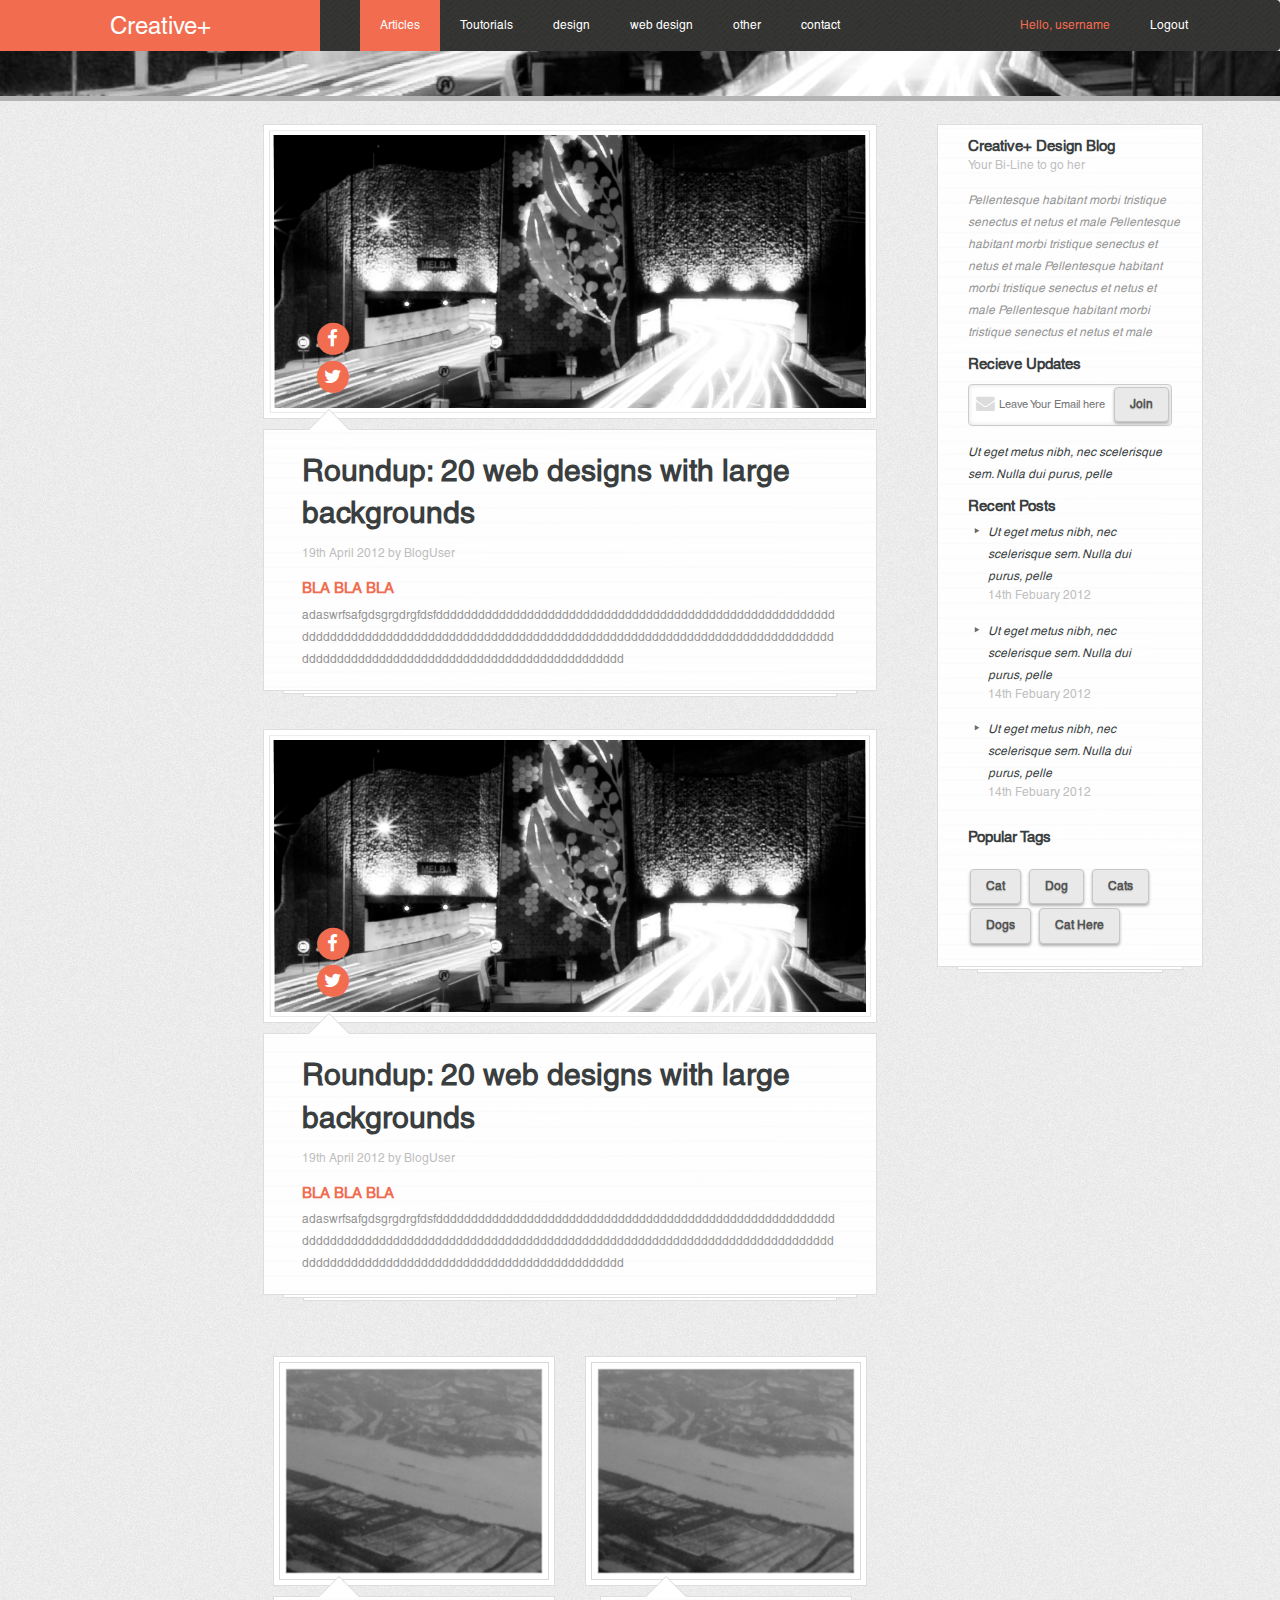
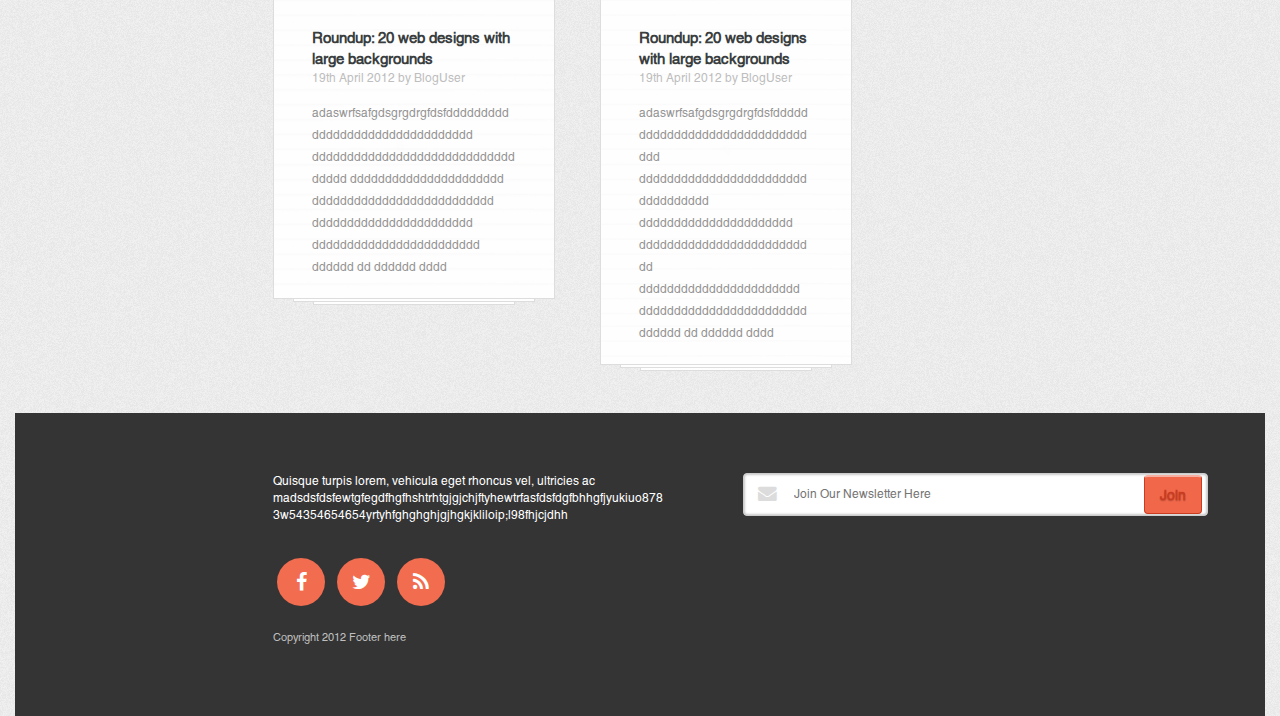
==== index.html @ 1c3dc671 "update css" ====
﻿<!DOCTYPE html>

<html lang="en" xmlns="http://www.w3.org/1999/xhtml">
<head>
	<meta charset="utf-8" />
	<title></title>
	<link rel="stylesheet" href="https://cdnjs.cloudflare.com/ajax/libs/font-awesome/4.7.0/css/font-awesome.min.css">
	<link rel="stylesheet" href="https://maxcdn.bootstrapcdn.com/bootstrap/3.3.7/css/bootstrap.min.css">
	<script src="https://ajax.googleapis.com/ajax/libs/jquery/3.1.1/jquery.min.js"></script>
	<script src="https://maxcdn.bootstrapcdn.com/bootstrap/3.3.7/js/bootstrap.min.js"></script>
	<link rel="stylesheet" href="css/fonts.css">
	<link rel="stylesheet" href="css/comments.css">
	<link rel="stylesheet" href="css/text.css">
	<link rel="stylesheet" href="css/post.css">
	<link rel="stylesheet" href="css/form.css">
	<link rel="stylesheet" href="css/navbar.css">
	<link rel="stylesheet" href="css/footer.css">
</head>
<body>
	<div class="container">
		<div class="row navbar">
			<div class="col-lg-3">
				<div class="logo"><a href="">Creative+</a></div>
			</div>
			<div class="col-lg-6 col-md-8 col-sm-8">
				<ul>
					<li><a href="" class="active">Articles</a></li>
					<li><a href="">Toutorials</a></li>
					<li><a href="">design</a></li>
					<li><a href="">web design</a></li>
					<li><a href="">other</a></li>
					<li><a href="">contact</a></li>
				</ul>
			</div>
			<div class="col-lg-3 col-md-4 col-sm-4">
				<ul>
					<li><a href="" class="userNameText">Hello, username</a></li>
					<li><a href="">Logout</a></li>
				</ul>
			</div>
		</div>
		<div class="row navbar">
			<div class="col-lg-12">
				<div class="navbar-image">
				</div>
			</div>
		</div>

		<div class="row">
			<div class="col-lg-10 col-lg-offset-2 col-md-10 col-md-offset-2 col-sm-12">

                <div class="container-page">

                  <div class="row">
                        <div class="col-lg-8  col-md-6 col-sm-6">
                            <div class="post post-container">
                               

                                        <div class="row one-padding one-margin">
                                            <div class="col-lg-12 col-md-12 col-sm-12">
                                                <div class="post-image-container">
                                                    <img class="post-image" src="images/Layer 9 copy.png" alt="Paris">
                                                    <div class="on-image">
                                                        <span class="fa-stack fa-lg">
                                                            <i class="fa fa-circle fa-stack-2x"></i>
                                                            <i class="fa fa-facebook fa-stack-1x fa-inverse"></i>
                                                        </span>
                                                        <br />
                                                        <span class="fa-stack fa-lg ">
                                                            <i class="fa fa-circle fa-stack-2x"></i>
                                                            <i class="fa fa-twitter fa-stack-1x fa-inverse"></i>
                                                        </span>
                                                    </div>
                                                </div>
                                            </div>
                                        </div>
                                        <div class="row one-padding one-margin">
                                            <div class="col-lg-12 col-md-12 col-sm-12">
                                                <div class="body triangle body-image-background">
                                                    <p class="black-text big-title"> Roundup: 20 web designs with  large backgrounds</p>
                                                    <p class="info-text">19th April 2012 by BlogUser</p>
                                                    <p class="orange-text midle-title">BLA BLA BLA</p>
                                                    <div class="ligth-text text">[base64]</div>
                                                </div>
                                                <div class="under-body">
                                                    <div class="under-body-two">
                                                        <div class="body body-image-background"></div>
                                                    </div>
                                                    <div class="under-body-three">
                                                        <div class="body body-image-background"></div>
                                                    </div>
                                                </div>
                                            </div>
                                        </div>

                                  
                                

                                <div class="row one-padding one-margin">
                                
                                       
                                            <div class="row one-padding one-margin">
                                                <div class="col-lg-12 col-md-12 col-sm-12">
                                                    <div class="post-image-container">
                                                        <img class="post-image" src="images/Layer 9 copy.png" alt="Paris">
                                                        <div class="on-image">
                                                            <span class="fa-stack fa-lg">
                                                                <i class="fa fa-circle fa-stack-2x"></i>
                                                                <i class="fa fa-facebook fa-stack-1x fa-inverse"></i>
                                                            </span>
                                                            <br />
                                                            <span class="fa-stack fa-lg ">
                                                                <i class="fa fa-circle fa-stack-2x"></i>
                                                                <i class="fa fa-twitter fa-stack-1x fa-inverse"></i>
                                                            </span>
                                                        </div>
                                                    </div>
                                                </div>
                                            </div>
                                            <div class="row one-padding one-margin">
                                                <div class="col-lg-12 col-md-12 col-sm-12">
                                                    <div class="body triangle body-image-background">
                                                        <p class="black-text big-title"> Roundup: 20 web designs with  large backgrounds</p>
                                                        <p class="info-text">19th April 2012 by BlogUser</p>
                                                        <p class="orange-text midle-title">BLA BLA BLA</p>
                                                        <div class="ligth-text text">[base64]</div>
                                                    </div>
                                                    <div class="under-body">
                                                        <div class="under-body-two">
                                                            <div class="body body-image-background"></div>
                                                        </div>
                                                        <div class="under-body-three">
                                                            <div class="body body-image-background"></div>
                                                        </div>
                                                    </div>
                                                </div>
                                            </div>
                                  
                            
								   </div>
								<div class="bottom-container">
									<div class="row one-padding one-margin">

										<div class="col-lg-6">
											<div class="bottom-post-container ">
												<div class="row">
													<div class="col-lg-12">
														<div class="post-image-container">
															<img class="post-image" src="images/Layer 8.png" alt="Paris">
														</div>
													</div>
												</div>
												<div class="row">
													<div class="col-lg-12 col-md-12 col-sm-12">


														<div class="body triangle body-image-background">
															<p class="black-text midle-title"> Roundup: 20 web designs with  large backgrounds</p>
															<p class="info-text">19th April 2012 by BlogUser</p>

															<div class="ligth-text text">adaswrfsafgdsgrgdrgfdsfdddddddddddddddddddddddddddddddd dddddddddddddddddddddddddddddddddd dddddddddddddddddddddd dddddddddddddddddddddddddd ddddddddddddddddddddddd dddddddddddddddddddddddd dddddd dd dddddd dddd</div>
														</div>

														<div class="under-body">
															<div class="under-body-two">
																<div class="body body-image-background"></div>
															</div>
															<div class="under-body-three">
																<div class="body body-image-background"></div>
															</div>
														</div>
													</div>
												</div>

											</div>
										</div>
										<div class="col-lg-6">
											<div class="bottom-post-container">
												<div class="row">
													<div class="col-lg-12">
														<div class="post-image-container">
															<img class="post-image" src="images/Layer 8.png" alt="Paris">
														</div>
													</div>
												</div>
												<div class="row one-padding one-margin">
													<div class="col-lg-12 col-md-12 col-sm-12">

														<div class="body triangle body-image-background">
															<p class="black-text midle-title"> Roundup: 20 web designs with  large backgrounds</p>
															<p class="info-text">19th April 2012 by BlogUser</p>
															<div class="ligth-text text">adaswrfsafgdsgrgdrgfdsfdddddddddddddddddddddddddddddddd dddddddddddddddddddddddddddddddddd dddddddddddddddddddddd dddddddddddddddddddddddddd ddddddddddddddddddddddd dddddddddddddddddddddddd dddddd dd dddddd dddd</div>
														</div>
														<div class="under-body">
															<div class="under-body-two">
																<div class="body body-image-background"></div>
															</div>
															<div class="under-body-three">
																<div class="body body-image-background"></div>
															</div>
														</div>
													</div>

												</div>

											</div>
										</div>
									</div>
								</div>
								</div>
                        </div>
                        <div class="col-lg-4 col-md-5 col-sm-5">

                            <div class="post infobox">

                                <div class="row one-padding one-margin"">
                                    <div class="col-lg-12 col-md-12">

                                        <div class="info-body  body-image-background">
                                            <div class="row">
                                                <div class="col-lg-12 col-md-12 col-sm-12">
                                                    <div>
                                                        <p class="midle-title black-text ">Creative+ Design Blog</p>
                                                        <p class="info-text">Your Bi-Line to go her</p>
                                                        <p class="ligth-text text italice">Pellentesque habitant morbi tristique senectus et netus et male Pellentesque habitant morbi tristique senectus et netus et male Pellentesque habitant morbi tristique senectus et netus et male Pellentesque habitant morbi tristique senectus et netus et male</p>
                                                    </div>
                                                </div>
                                            </div>
                                            <div>
                                                <div class="row">
                                                    <div class="col-lg-12 col-md-12 col-sm-12">
                                                        <p class="midle-title black-text ">Recieve Updates</p>
                                                    </div>
                                                </div>
                                                <div class="row">

													<div class="col-lg-12 col-md-12 col-sm-12">
														<div class="footer-pole">
															<div class="icon-on-input">

																<i class="fa fa-envelope fa-lg" style="color:#dcdcdc"></i>

															</div>

															<input class="input-padding info-input" type="text" id="lname" name="lastname" placeholder="Leave Your Email here">
															<div class="info-form-button-container">

																<button class="form-tags-button">Join</button>

															</div>

														</div>
													</div>

                                                </div>
                                                <div class="row">
                                                    <div class="col-lg-11 col-md-11 col-sm-11">
                                                        <p class="text italice black-text">Ut eget metus nibh, nec scelerisque sem. Nulla dui purus, pelle</p>
                                                    </div>
                                                </div>
                                            </div>
                                            <div class="row">
                                                <div class="col-lg-11 col-md-11 col-sm-11">
                                                    <p class="midle-title black-text ">Recent Posts</p>
                                                    <ul class="info-list treangle-list-style">
                                                        <li>
                                                            <p class="italice black-text text">Ut eget metus nibh, nec scelerisque sem. Nulla dui purus, pelle</p>
                                                            <p class="info-text">14th Febuary 2012</p>
                                                        </li>
                                                        <li>
                                                            <p class="italice black-text text">Ut eget metus nibh, nec scelerisque sem. Nulla dui purus, pelle</p>
                                                            <p class="info-text">14th Febuary 2012</p>
                                                        </li>
                                                        <li>
                                                            <p class="italice black-text text">Ut eget metus nibh, nec scelerisque sem. Nulla dui purus, pelle</p>
                                                            <p class="info-text">14th Febuary 2012</p>
                                                        </li>
                                                    </ul>
                                                </div>
                                            </div>
                                            <p class="midle-title black-text ">Popular Tags</p>
                                            <div class="tags-list">
                                                <button class="form-tags-button button-margin"> Cat </button>
                                                <button class="form-tags-button button-margin"> Dog </button>
                                                <button class="form-tags-button button-margin"> Cats </button>
                                                <button class="form-tags-button button-margin"> Dogs </button>
                                                <button class="form-tags-button button-margin"> Cat Here </button>
                                            </div>
                                        </div>

                                        <div class="under-body">
                                            <div class="under-body-two">
                                                <div class="body body-image-background"></div>
                                            </div>
                                            <div class="under-body-three">
                                                <div class="body body-image-background"></div>
                                            </div>
                                        </div>
                                    </div>
                                </div>

                            </div>
                        </div>
                   </div> 
                </div>
                </div>
		</div>

		<div class="row">
			<div class="col-lg-12 col-md-12 col-sm-12 rowFooter">

				<div class="footer">
					<div class="container">
						<div class="row">
							<div class="col-lg-10 col-lg-offset-2 col-md-10 col-md-offset-2 col-sm-10 col-sm-offset-2">
								<div class="container-page">
									<div class="row">

										<div class="col-lg-6  col-md-6  col-sm-6 ">
											<div class="footer-pole-left">
												<p class="footer-text">Quisque turpis lorem, vehicula eget rhoncus vel, ultricies ac madsdsfdsfewtgfegdfhgfhshtrhtgjgjchjftyhewtrfasfdsfdgfbhhgfjyukiuo8783w54354654654yrtyhfghghghjgjhgkjkliloip;l98fhjcjdhh</p>
												<div class="row">
													<div class="col-lg-12">
														<div class="footer-icons">
															<span class="fa-stack fa-2x">
																<i class="fa fa-circle fa-stack-2x footer-icon-background"></i>
																<i class="fa fa-facebook fa-stack-1x footer-icon"></i>
															</span>

															<span class="fa-stack fa-2x">
																<i class="fa fa-circle fa-stack-2x footer-icon-background"></i>
																<i class="fa fa-twitter fa-stack-1x fa-inverse footer-icon"></i>
															</span>

															<span class="fa-stack fa-2x">
																<i class="fa fa-circle fa-stack-2x footer-icon-background"></i>
																<i class="fa fa-rss fa-stack-1x footer-icon"></i>
															</span>
														</div>
													</div>
												</div>

												<p class="footer-info-text">Copyright 2012 Footer here</p>
											</div>
										</div>
										<div class="col-lg-6 col-md-6  col-sm-6">
											<div class="footer-pole">
												<div class="footer-icon-on-input">

													<i class="fa fa-envelope fa-lg" style="color:#dcdcdc"></i>

												</div>
												<input class="input-padding form-input" type="text" id="lname" name="lastname" placeholder="Join Our Newsletter Here">
												<div class="footer-button-container">

													<button class="button-inline footer-button">Join</button>

												</div>

											</div>
										</div>

									</div>
								</div>
							</div>
						</div>
					</div>
				</div>
			</div>
		</div>
	</div>
</body>
</html>
---- css/fonts.css ----
﻿ @font-face {
    font-family: Helvetica; 
    src: url(../Fonts/Helvetica.otf); 
   }
---- css/comments.css ----
﻿
.commenctsContainer {
	background-image: url("../images/Shape 44.png");
	margin: 0px 20px 20px 20px;
	border: 1px solid #ddd;
	border-radius: 0px;
	padding: 5px;
	display: block;
	width: 100%;
	position: relative;
	padding-left: 40px;
}

.comments {
	display:block;
	padding-left: 0px;
}

.comments .cmmnt, ul .cmmnt, ul ul .cmmnt { 
	display: block;
	position: relative;
	padding: 0px 65px; 
}


.comments .cmmnt .avatar  { 
	
	position: absolute;
	top: 8px;
	left: 0px;  
}
.comments .cmmnt .avatar img { 
	max-width: 48px;
	max-height: 48px;
	border: 1px;
	border-color: #b3b3b3;
	border-style: solid;
	padding: 5px;
}



.comments .cmmnt .cmmnt-content {
	padding: 14px 3px; 
	padding-bottom: 12px; 
	padding-top: 8px; 
	color: #959595;
}

.comments .cmmnt .cmmnt-content header { 
	font-size: 14px;
	display: block;
	margin-bottom: 8px;
}
.comments .cmmnt .cmmnt-content header .pubdate { 
	color: black; 
	font-style: italic;
}
.comments .cmmnt .cmmnt-content header .userlink { 
	font-weight: bold;
	color: #f26c4f; 
} 
.comments .cmmnt .replies { 
	margin-bottom: 7px; 
	padding-left:0;
}
---- css/text.css ----
﻿.black-text {
	color: #3a3e3f;
}

.ligth-text {
	color: #959595;
}

.error-text {
	color: #f26c4f;
}

.orange-text {
	color: #f26c4f;
}

.big-title {
	font-size: 30px;
	word-wrap: break-word;
	font-weight: bold;
	text-align: left;

}

.midle-title {
	font-size: 15px;
	word-wrap: break-word;
	font-weight: bold;
	text-align: left;
	margin-bottom: 0;
    margin-top: 10px;
}

.italice {
	font-style: italic;
}

.text {
	word-wrap: break-word;
	font-size: 12px;
	margin-top: 5px;
	margin-bottom:0;
	line-height: 22px;
}

.info-text {
	color: #bebebe;
	font-size: 12px;
	margin-bottom: 15px;
}
---- css/post.css ----
﻿.post {
	padding-top: 0;
	padding-right: 10px;
	margin-top: 23px;
}

.container-page {
    max-width: 980px;
}

.post-container {
	max-width: 660px;
	position:relative;
	padding: 0;
	margin-bottom: 10px;
	margin-right: 0;
}

.bottom-container{
	padding-left:10px;
	padding-right:10px;
}

.bottom-post-container {
    padding-top: 0;
	padding-right: 0;
	margin-top: 23px;
	margin-right: 0;
}

.post-image-container {
	width: 100%;
	position:relative;
	margin-bottom: 10px;

}

 img.post-image {
	position: relative; 
	background-color: #ffffff;
    border: 1px solid #ddd;
	margin: 0px 20px;
    padding: 5px;
	display: block;
	height: auto;
	width: 100%; 
}


.info-box {
    width:100%;
	position:relative;
}

.info-input {
	font-size: 11px;
	width: 100%;
	box-shadow: inset 0 0 5px #dfdfdf;
	margin: 10px 20px 10px 0px;
	display: inline-block;
	border: 1px solid #ccc;
	border-radius: 4px;
	box-sizing: border-box;
	position: relative;
	padding: 12px 30px;
}


.icon-on-input {
	top: 19px;
    position: absolute;
    z-index: 2;
    left: 8px;
}

.info-form-button-container {
	position: absolute; 
	top:13px;
    left: 68%;
}

.body-image-background {
    background-image: url("../images/Shape 44.png");
}

.body-ligth-background {
    background-color: #fff;
}
.info-list {
    padding-left:20px;
}

 
.treangle-list-style {
	 list-style: url("../images/Shape 32.png");
}

.tags-list {
	margin-top: 20px;
}

.button-margin {
	margin: 2px;
}

.info-body {
    margin: 0px 0px 38px 20px;
	padding-left: 30px;
	padding-top: 0px;
	padding-right: 20px;
	padding-bottom: 20px;
	border: 0px;
	border: 1px solid #ddd;
	width: 100%;
	position: relative; 
}

 .body {
	
	margin: 0px 0px 38px 20px;
	padding-left: 38px;
	padding-top: 20px;
	padding-right: 38px;
	padding-bottom: 20px;
	border: 0px;
	border: 1px solid #ddd;
	width: 100%;
	position: relative; 
}



.triangle {
}
.triangle:after,
.triangle:before {
    content: '';
    display: block;
    position: absolute;
	left: 45px;
    width: 0;
    height: 0;
    border-style: solid;
}

.triangle:after {
    top: -40px;
    border-color: transparent transparent  #fff;
    border-width: 20px;
}

.triangle:before {
    top: -41px;
    border-color: transparent transparent  #d7d7d7;
    border-width: 20px;
}

.under-body {
	position: relative;
	width: 100%;
}

.under-body-two {
	position: absolute; 
	bottom:-3px;
	padding: 0 20px 0 20px;
	width: 100%;
	z-index: -1;
}

.under-body-three {
	position: absolute;
	bottom: -6px;
	padding: 0 40px 0 40px;
	width: 100%;
	z-index: -2;
}


.title-on-image {
	position: absolute; 
	bottom: 55%;
	left: 20px;
	max-height: 60px;
	width: 100%; 
}

.title {
	text-align: center;
	color: white; 
	background: rgba(0, 0, 0, 0.7);
	position: relative; 
	padding: 5px 60px 5px 60px;
	height: auto;
	width: 100%; 
	z-index:12;
	font-size: 40px; 
}

.single-post {
}

.single-post .on-image {
	z-index:12;
	position: absolute; 
	bottom: 5%; 
	left: 5%;
	color: #f26c4f;
}

.on-image {
	z-index:12;
	position: absolute; 
	bottom: 8%; 
	left: 11.5%;
	color: #f26c4f;
}


.on-image-right {
	z-index:12;
	position: absolute; 
	top: 15px; 
	right: -8px;
	color: #f26c4f;
}
---- css/form.css ----
﻿
.form-input {
	font-size: 12px;
	width: 100%;
	box-shadow: inset 0 0 3px #959595;
	margin: 0px 20px 0px 0px;
	display: inline-block;
	border: 1px solid #ccc;
	border-radius: 4px;
	box-sizing: border-box;
	position: relative;
	padding: 12px 50px;
}


.form-texterea{
	box-shadow: inset 0 0 3px #959595;
    border: 1px solid #ccc;
	border-radius: 4px;
	box-sizing: border-box;
	min-height: 300px;
	max-width: 100%;
	min-width: 100%;
	position: relative;
}

.form-button {
	margin-right:10px;
	margin-top: 20px;
}



.form-tags-button {
	border-top: 1px solid #c7c7c7;

	border-right: 1px solid #c7c7c7;
	border-bottom: 1px solid #c7c7c7;
	border-left: 1px solid #c7c7c7;

	 box-shadow: 0px 2px 3px #b1b1b1;

	padding: 8px 15px;
	background: #e9e9e9;
	color: #555555;
	font-weight: bold;
	font-size: 12px;
	border-radius: 4px;
	text-shadow: 0 1px 1px rgba(0, 0, 0, 0.2);
}

.form-create-button {
	padding: 8px 15px;
	border: 1px solid #ffbdbd;
	background: linear-gradient(to bottom, #fe957e, #f47256);
	color: white;
	border-radius: 4px;
	font-weight: bold;
	font-size: 14px;
	text-shadow: 0 1px 1px rgba(0, 0, 0, 0.2);
}

.form-cancel-button {
	border-top: 1px solid #c7c7c7;

	border-right: 1px solid #c7c7c7;
	border-bottom: 1px solid #c7c7c7;
	border-left: 1px solid #c7c7c7;

	padding: 8px 15px;
	background: #e9e9e9;
	color: #555555;
	font-weight: bold;
	font-size: 14px;
	border-radius: 4px;
	text-shadow: 0 1px 1px rgba(0, 0, 0, 0.2);
}



.one-padding{
	padding-left:0;
	padding-right:0;
}

.one-margin {
    margin-left:0;
	margin-right:0;
}
---- css/navbar.css ----
﻿body {
	background-image: url("../images/Layer 1.png");
	font-family: Helvetica;
}

.container {
	margin-left:0;
	margin-right:0;
	width: 100%;
}



.navbar {
	margin-bottom:0;
	background-image: url("../images/Shape 1 copy 2.png");
	border: 0;
}

.navbar div {
	padding: 0;
	margin:0;
}

.navbar ul {
	height:100%;
	list-style-type: none;
	left: 0;
}

.navbar li {
	float: left;
	margin:0;
	height:100%;
	font-size: 12px;
}

.navbar li .userNameText {
	color: #f26c4f;
}

.navbar li a {
    display: block;
    color: #fff;
    padding: 17px 20px;
    text-decoration: none;
}

.navbar li a.active {
    background-color: #f26c4f;
    color: white;
}

.navbar li a:hover:not(.active) {
    background-color: #555;
    color: white;
}

.navbar-image {
	position:relative;
	padding:0;
	margin:0;
	width: 100%;
	background-image: url("../images/Layer 9.png");
	height: 50px;
	border-bottom: 5px solid #b3b3b3;
}


div.logo a {
	height:100%;
	position: relative;
	text-decoration: none;
	display: block;
    margin: 0;
    padding: 8.5px 16px;
	text-align: center;
	font-size: 24px;
	background-color: #f26c4f;
	color: white;
}
---- css/footer.css ----
﻿
.footer {
	position:relative;
	padding: 60px 0;
	margin: 0;
	background-color: #343434;
	width:100%;
}

.footer-icons {
	padding: 20px 0 20px 0;
}

.footer-text {
	font-size: 12px;
	color: #ffffff;
	word-wrap: break-word;
	margin: 0px 50px 10px 0px;
}

.footer-info-text {
	color: #bebebe;
	font-size: 11px;
}

.footer-button-container {
	position: absolute; 
	top: -2px;
    left: 98%;
}

.footer-pole {
    width: 100%;
	position:relative;
    padding-right: 10px;
}

.footer-pole-left {
    padding-left: 35px;
}

.footer-button {
	 border-top: 2px solid #f6afa0;
	width: 58px;
	padding: 8px 15px;
	border-right: 1px solid #ca3c20;
	border-bottom: 1px solid #ca3c20;
	border-left: 1px solid #ca3c20;
	background: #f0674a;
	color: #ca3c20;
	border-radius: 4px;
	font-weight: bold;
	text-shadow: 0 1px 1px rgba(0, 0, 0, 0.2);
}

.button-inline {
	position: relative;
	margin-top: 4px;
	margin-left: -65px;
}

.footer-icon-on-input {
	top: 10px;
    position: absolute;
    z-index: 2;
    left: 15px;
}

.footer-icon {
	color:white; 
	font-size: 20px;
}

.footer-icon-background {
	color:#f26c4f;
}
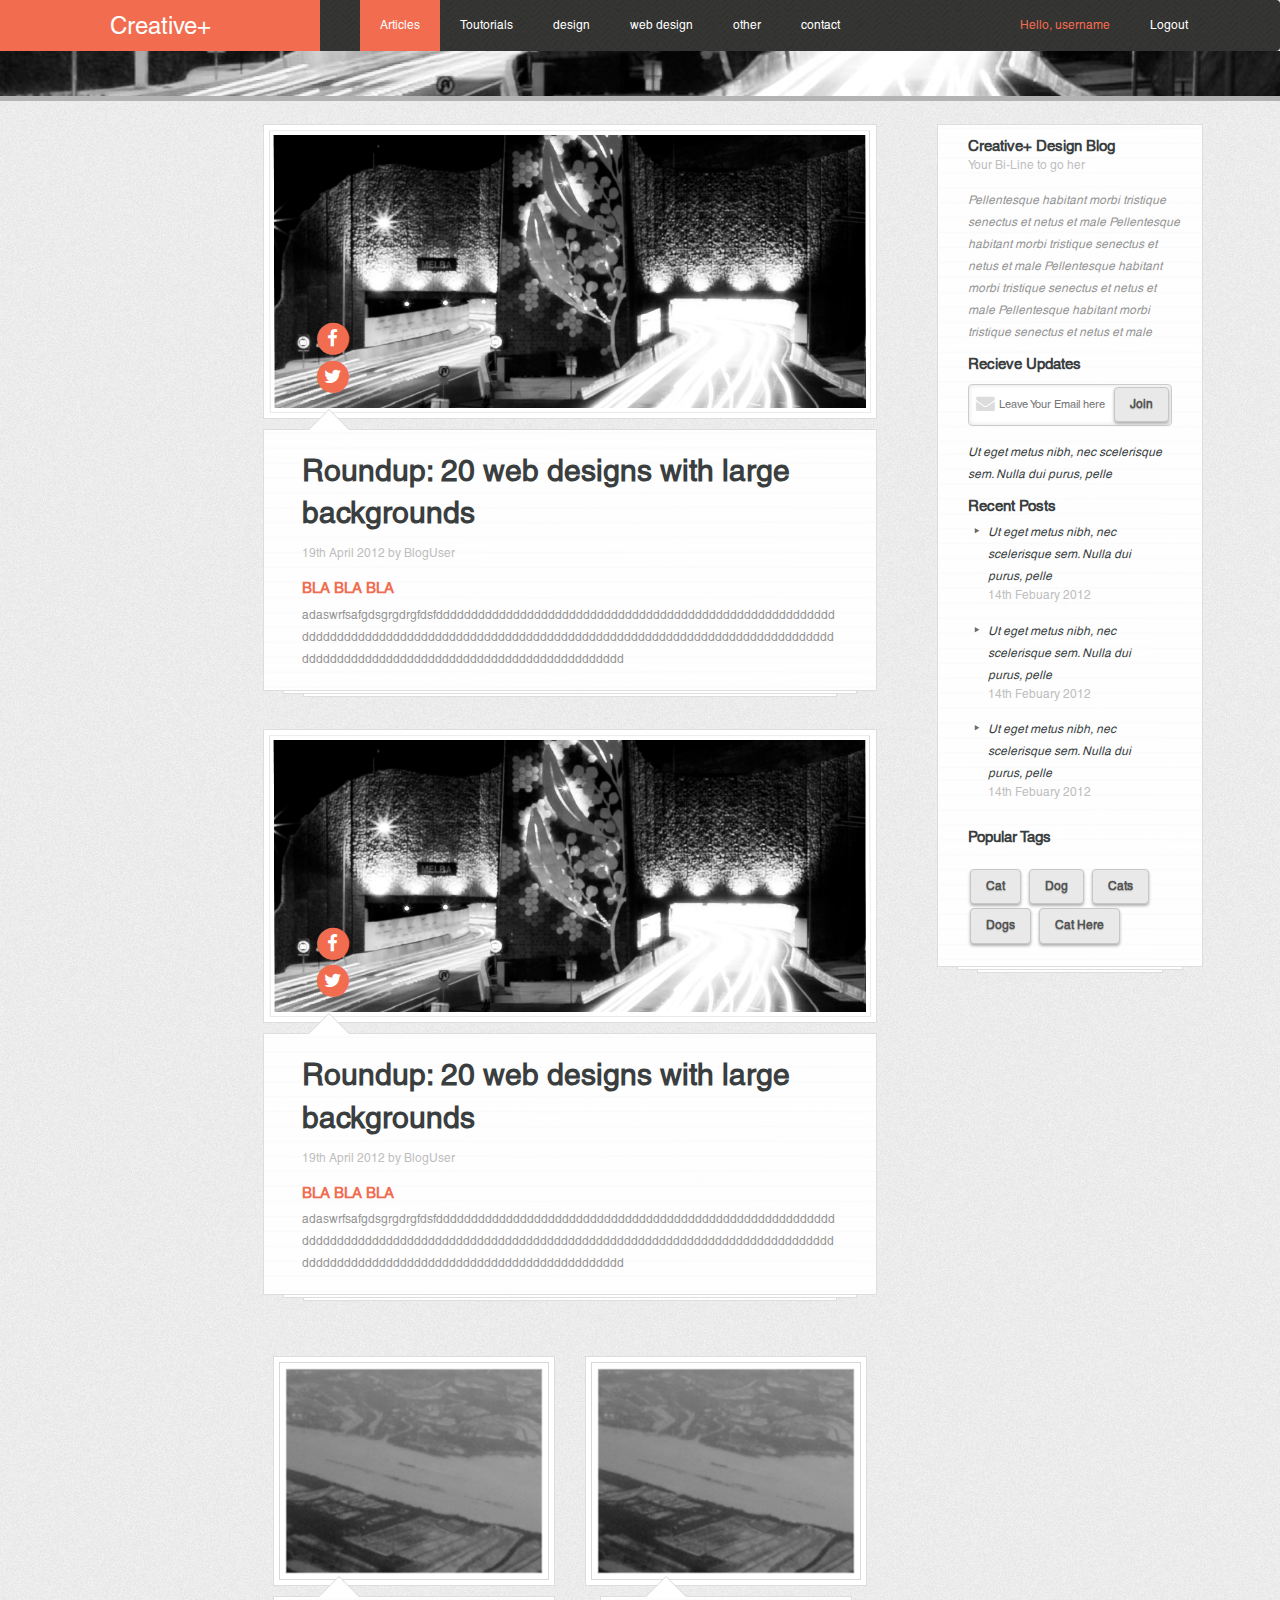
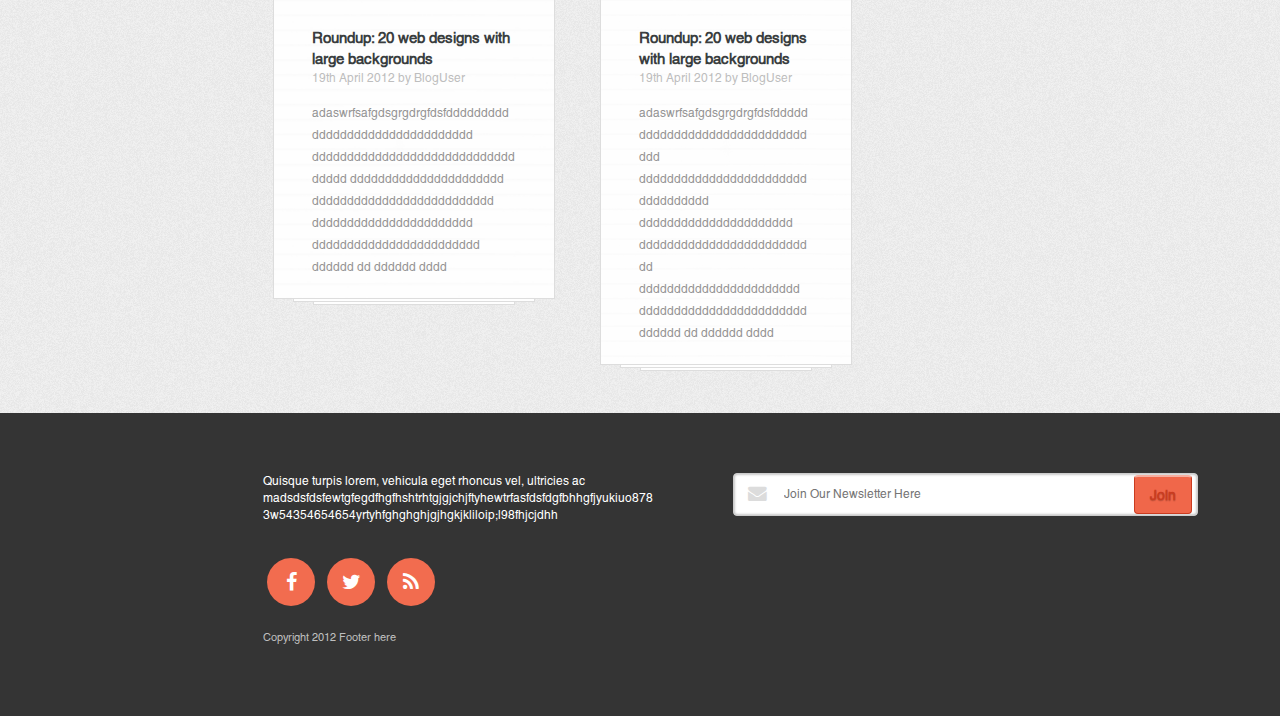
==== commit 9f562f55: "scroll" ====
--- a/index.html
+++ b/index.html
@@ -307,7 +307,7 @@
 		</div>
 
 		<div class="row">
-			<div class="col-lg-12 col-md-12 col-sm-12 rowFooter">
+			<div class="col-lg-12 col-md-12 col-sm-12 row-footer">
 
 				<div class="footer">
 					<div class="container">
--- a/css/footer.css
+++ b/css/footer.css
@@ -5,6 +5,10 @@
 	margin: 0;
 	background-color: #343434;
 	width:100%;
+}
+
+.row-footer {
+    padding: 0px;
 }
 
 .footer-icons {
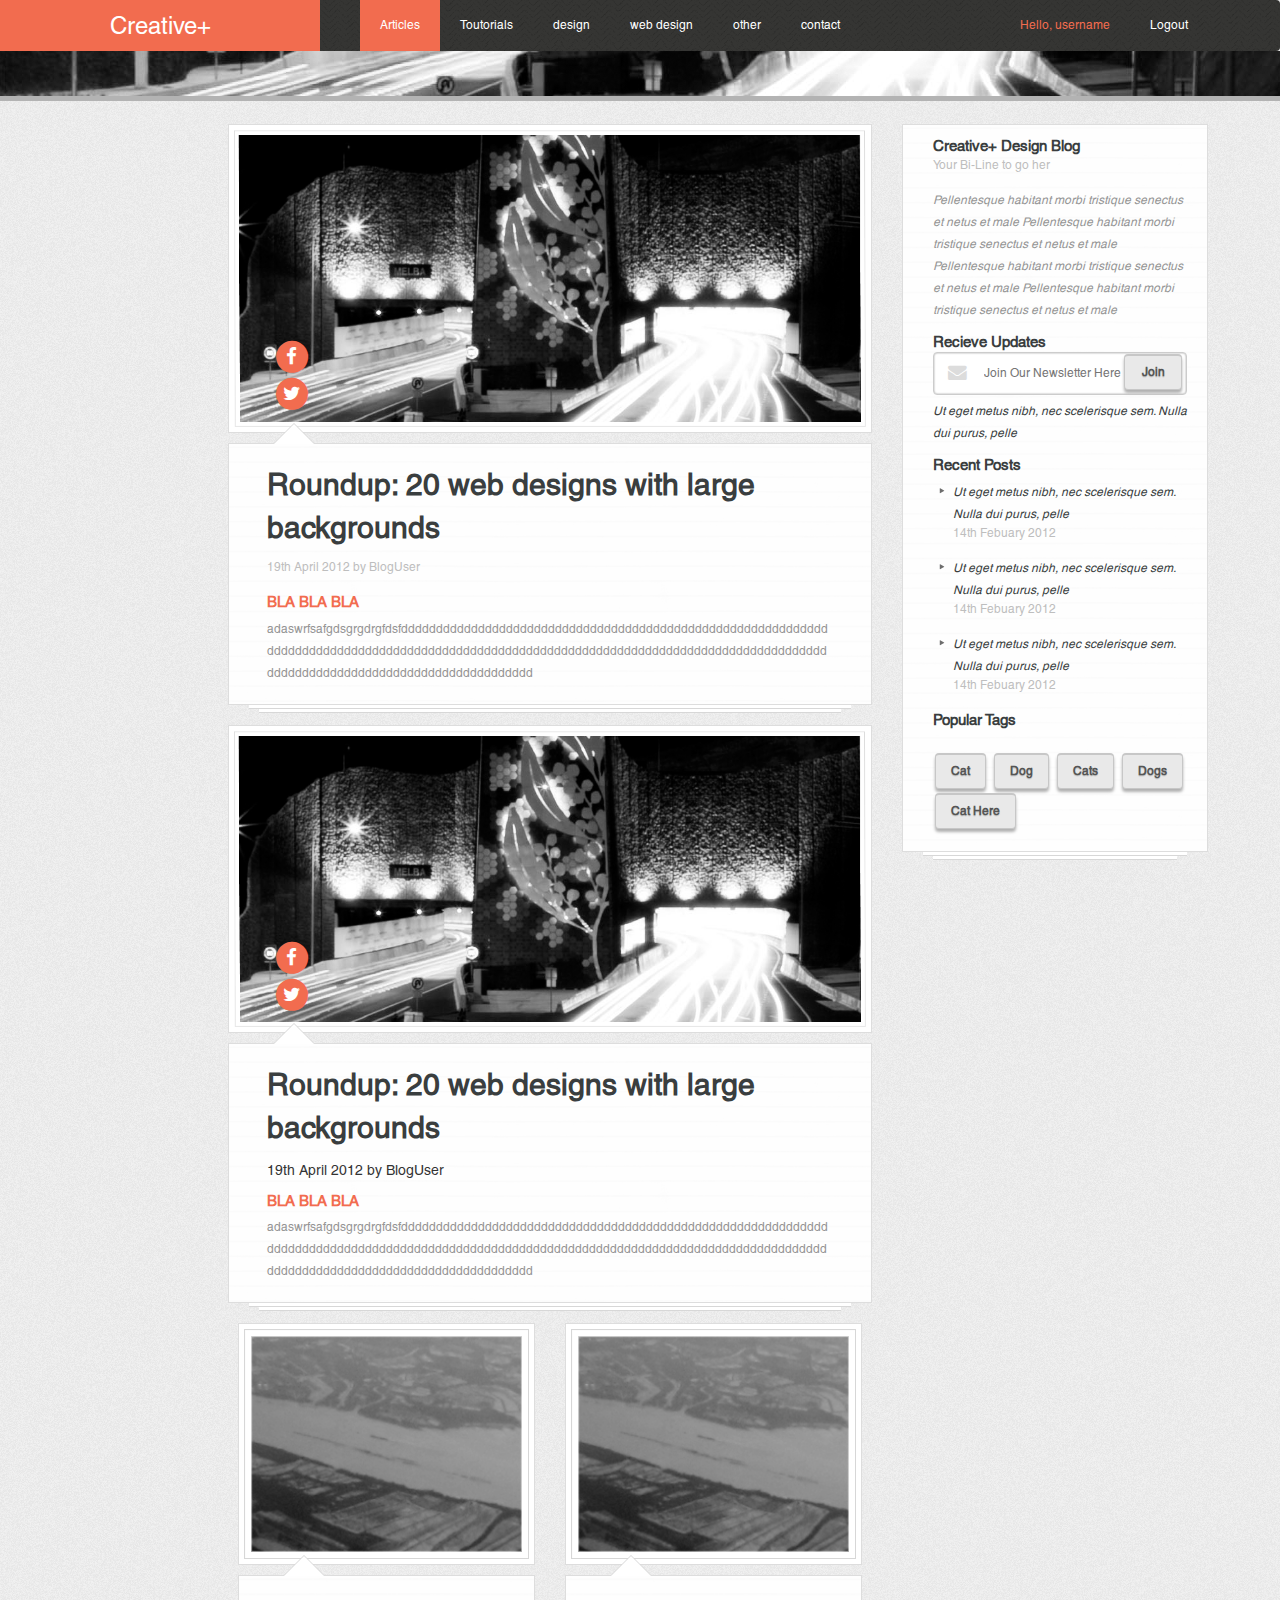
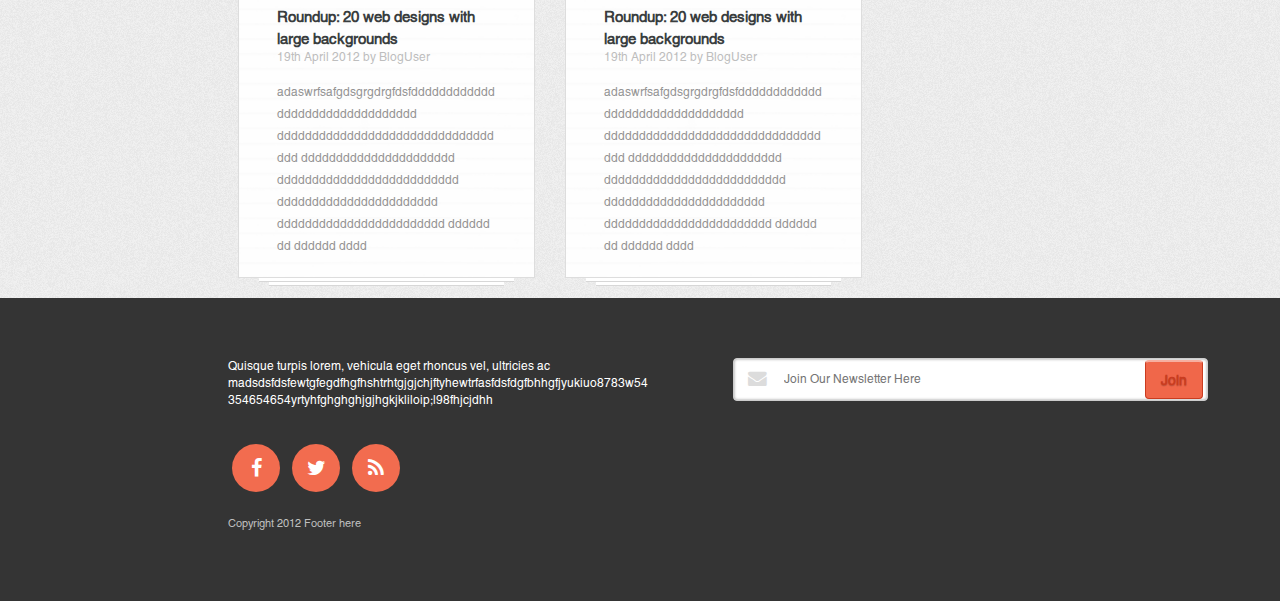
==== commit 1d4053aa: "update" ====
--- a/index.html
+++ b/index.html
@@ -15,6 +15,8 @@
 	<link rel="stylesheet" href="css/form.css">
 	<link rel="stylesheet" href="css/navbar.css">
 	<link rel="stylesheet" href="css/footer.css">
+    <link rel="stylesheet" href="css/subpost.css">
+    <link rel="stylesheet" href="css/commonStyles.css">
 </head>
 <body>
 	<div class="container">
@@ -53,11 +55,12 @@
 
                   <div class="row">
                         <div class="col-lg-8  col-md-6 col-sm-6">
-                            <div class="post post-container">
+                            <div class="post">
                                
 
-                                        <div class="row one-padding one-margin">
-                                            <div class="col-lg-12 col-md-12 col-sm-12">
+                                       
+                                            <div class="post-container">
+                                                <div class="post-header">
                                                 <div class="post-image-container">
                                                     <img class="post-image" src="images/Layer 9 copy.png" alt="Paris">
                                                     <div class="on-image">
@@ -72,35 +75,28 @@
                                                         </span>
                                                     </div>
                                                 </div>
-                                            </div>
+                                                    </div>
+                                          
+                                                <div class="post-body triangle">
+                                                    
+                                                    <p class="big-header"> Roundup: 20 web designs with  large backgrounds</p>
+                                                    <p class="info">19th April 2012 by BlogUser</p>
+                                                    <p class="midle-orange-header">BLA BLA BLA</p>
+                                                    <div class="text">[base64]</div>
+													<div class="rectangle">
+														<div class="rectangle"></div>
+													</div>
+													
+                                                </div>
+                                           
                                         </div>
-                                        <div class="row one-padding one-margin">
-                                            <div class="col-lg-12 col-md-12 col-sm-12">
-                                                <div class="body triangle body-image-background">
-                                                    <p class="black-text big-title"> Roundup: 20 web designs with  large backgrounds</p>
-                                                    <p class="info-text">19th April 2012 by BlogUser</p>
-                                                    <p class="orange-text midle-title">BLA BLA BLA</p>
-                                                    <div class="ligth-text text">[base64]</div>
-                                                </div>
-                                                <div class="under-body">
-                                                    <div class="under-body-two">
-                                                        <div class="body body-image-background"></div>
-                                                    </div>
-                                                    <div class="under-body-three">
-                                                        <div class="body body-image-background"></div>
-                                                    </div>
-                                                </div>
-                                            </div>
-                                        </div>
 
                                   
-                                
-
-                                <div class="row one-padding one-margin">
-                                
+                              
                                        
-                                            <div class="row one-padding one-margin">
-                                                <div class="col-lg-12 col-md-12 col-sm-12">
+                                            <div class="post-container">
+                                             
+                                                    <div class="post-header">
                                                     <div class="post-image-container">
                                                         <img class="post-image" src="images/Layer 9 copy.png" alt="Paris">
                                                         <div class="on-image">
@@ -115,93 +111,76 @@
                                                             </span>
                                                         </div>
                                                     </div>
-                                                </div>
-                                            </div>
-                                            <div class="row one-padding one-margin">
-                                                <div class="col-lg-12 col-md-12 col-sm-12">
-                                                    <div class="body triangle body-image-background">
-                                                        <p class="black-text big-title"> Roundup: 20 web designs with  large backgrounds</p>
-                                                        <p class="info-text">19th April 2012 by BlogUser</p>
-                                                        <p class="orange-text midle-title">BLA BLA BLA</p>
-                                                        <div class="ligth-text text">[base64]</div>
-                                                    </div>
-                                                    <div class="under-body">
-                                                        <div class="under-body-two">
-                                                            <div class="body body-image-background"></div>
-                                                        </div>
-                                                        <div class="under-body-three">
-                                                            <div class="body body-image-background"></div>
-                                                        </div>
-                                                    </div>
-                                                </div>
+                                                       </div>                                               
+                                                   
+                                            
+                                                    <div class="post-body triangle">
+                                                        <p class="big-header"> Roundup: 20 web designs with  large backgrounds</p>
+                                                        <p class="info-">19th April 2012 by BlogUser</p>
+                                                        <p class="midle-orange-header">BLA BLA BLA</p>
+                                                        <div class="text">[base64]</div>
+                                                   
+														<div class="rectangle">
+															<div class="rectangle"></div>
+														</div>
+													 </div>
+                                                   
+                                               
                                             </div>
                                   
                             
-								   </div>
+								  
 								<div class="bottom-container">
 									<div class="row one-padding one-margin">
 
 										<div class="col-lg-6">
 											<div class="bottom-post-container ">
-												<div class="row">
-													<div class="col-lg-12">
+												
+                                                        <div class="post-header">
 														<div class="post-image-container">
 															<img class="post-image" src="images/Layer 8.png" alt="Paris">
 														</div>
-													</div>
-												</div>
-												<div class="row">
-													<div class="col-lg-12 col-md-12 col-sm-12">
-
-
-														<div class="body triangle body-image-background">
-															<p class="black-text midle-title"> Roundup: 20 web designs with  large backgrounds</p>
-															<p class="info-text">19th April 2012 by BlogUser</p>
-
-															<div class="ligth-text text">adaswrfsafgdsgrgdrgfdsfdddddddddddddddddddddddddddddddd dddddddddddddddddddddddddddddddddd dddddddddddddddddddddd dddddddddddddddddddddddddd ddddddddddddddddddddddd dddddddddddddddddddddddd dddddd dd dddddd dddd</div>
-														</div>
-
-														<div class="under-body">
-															<div class="under-body-two">
-																<div class="body body-image-background"></div>
+                                                            </div>
+													
+											
+
+														<div class="post-body triangle">
+															<p class="midle-black-header"> Roundup: 20 web designs with  large backgrounds</p>
+															<p class="info">19th April 2012 by BlogUser</p>
+
+															<div class="text">adaswrfsafgdsgrgdrgfdsfdddddddddddddddddddddddddddddddd dddddddddddddddddddddddddddddddddd dddddddddddddddddddddd dddddddddddddddddddddddddd ddddddddddddddddddddddd dddddddddddddddddddddddd dddddd dd dddddd dddd</div>
+															<div class="rectangle">
+																<div class="rectangle"></div>
 															</div>
-															<div class="under-body-three">
-																<div class="body body-image-background"></div>
-															</div>
-														</div>
-													</div>
-												</div>
+														
+														</div>
+
+												
 
 											</div>
 										</div>
 										<div class="col-lg-6">
 											<div class="bottom-post-container">
-												<div class="row">
-													<div class="col-lg-12">
+												
+                                                        <div class="post-header">
 														<div class="post-image-container">
 															<img class="post-image" src="images/Layer 8.png" alt="Paris">
 														</div>
-													</div>
-												</div>
-												<div class="row one-padding one-margin">
-													<div class="col-lg-12 col-md-12 col-sm-12">
-
-														<div class="body triangle body-image-background">
-															<p class="black-text midle-title"> Roundup: 20 web designs with  large backgrounds</p>
-															<p class="info-text">19th April 2012 by BlogUser</p>
-															<div class="ligth-text text">adaswrfsafgdsgrgdrgfdsfdddddddddddddddddddddddddddddddd dddddddddddddddddddddddddddddddddd dddddddddddddddddddddd dddddddddddddddddddddddddd ddddddddddddddddddddddd dddddddddddddddddddddddd dddddd dd dddddd dddd</div>
-														</div>
-														<div class="under-body">
-															<div class="under-body-two">
-																<div class="body body-image-background"></div>
+                                                            </div>
+												
+												
+
+														<div class="post-body triangle">
+															<p class="midle-black-header"> Roundup: 20 web designs with  large backgrounds</p>
+															<p class="info">19th April 2012 by BlogUser</p>
+															<div class="text">adaswrfsafgdsgrgdrgfdsfdddddddddddddddddddddddddddddddd dddddddddddddddddddddddddddddddddd dddddddddddddddddddddd dddddddddddddddddddddddddd ddddddddddddddddddddddd dddddddddddddddddddddddd dddddd dd dddddd dddd</div>
+															<div class="rectangle">
+																<div class="rectangle"></div>
 															</div>
-															<div class="under-body-three">
-																<div class="body body-image-background"></div>
-															</div>
-														</div>
-													</div>
-
-												</div>
+														
+														</div>
+											
+												
 
 											</div>
 										</div>
@@ -209,95 +188,83 @@
 								</div>
 								</div>
                         </div>
-                        <div class="col-lg-4 col-md-5 col-sm-5">
-
-                            <div class="post infobox">
-
-                                <div class="row one-padding one-margin"">
-                                    <div class="col-lg-12 col-md-12">
-
-                                        <div class="info-body  body-image-background">
-                                            <div class="row">
-                                                <div class="col-lg-12 col-md-12 col-sm-12">
+                        <div class="col-lg-4 col-sm-5">
+
+                            <div class="subpost">
+
+                                        <div class="body-image-background">
+                                           
                                                     <div>
-                                                        <p class="midle-title black-text ">Creative+ Design Blog</p>
-                                                        <p class="info-text">Your Bi-Line to go her</p>
-                                                        <p class="ligth-text text italice">Pellentesque habitant morbi tristique senectus et netus et male Pellentesque habitant morbi tristique senectus et netus et male Pellentesque habitant morbi tristique senectus et netus et male Pellentesque habitant morbi tristique senectus et netus et male</p>
-                                                    </div>
-                                                </div>
+                                                        <p class="header">Creative+ Design Blog</p>
+                                                        <p class="info">Your Bi-Line to go her</p>
+                                                        <p class="text">Pellentesque habitant morbi tristique senectus et netus et male Pellentesque habitant morbi tristique senectus et netus et male Pellentesque habitant morbi tristique senectus et netus et male Pellentesque habitant morbi tristique senectus et netus et male</p>
+                                                    </div>
+                                              
+                                            <div>
+                                               
+                                                    <div >
+                                                        <p class="header ">Recieve Updates</p>
+                                                    </div>
+                                                
+                                               
+													<div >
+                                                        <div class="input-over-pole">
+                                                            <div class="icon-on-input">
+
+                                                                <i class="fa fa-envelope fa-lg" style="color:#dcdcdc"></i>
+
+                                                            </div>
+                                                            <input  type="text" id="lname" name="lastname" placeholder="Join Our Newsletter Here">
+                                                            <div class="button-container">
+
+                                                                <button class="tag ">Join</button>
+
+                                                            </div>
+
+                                                        </div>
+													
+													</div>
+
+                                               
+                                                
+                                                    <div >
+                                                        <p class="dark-text">Ut eget metus nibh, nec scelerisque sem. Nulla dui purus, pelle</p>
+                                                    </div>
+                                               
                                             </div>
                                             <div>
-                                                <div class="row">
-                                                    <div class="col-lg-12 col-md-12 col-sm-12">
-                                                        <p class="midle-title black-text ">Recieve Updates</p>
-                                                    </div>
-                                                </div>
-                                                <div class="row">
-
-													<div class="col-lg-12 col-md-12 col-sm-12">
-														<div class="footer-pole">
-															<div class="icon-on-input">
-
-																<i class="fa fa-envelope fa-lg" style="color:#dcdcdc"></i>
-
-															</div>
-
-															<input class="input-padding info-input" type="text" id="lname" name="lastname" placeholder="Leave Your Email here">
-															<div class="info-form-button-container">
-
-																<button class="form-tags-button">Join</button>
-
-															</div>
-
-														</div>
-													</div>
-
-                                                </div>
-                                                <div class="row">
-                                                    <div class="col-lg-11 col-md-11 col-sm-11">
-                                                        <p class="text italice black-text">Ut eget metus nibh, nec scelerisque sem. Nulla dui purus, pelle</p>
-                                                    </div>
-                                                </div>
-                                            </div>
-                                            <div class="row">
-                                                <div class="col-lg-11 col-md-11 col-sm-11">
+                                              
                                                     <p class="midle-title black-text ">Recent Posts</p>
-                                                    <ul class="info-list treangle-list-style">
+                                                    <ul class="list treangle-list-style">
                                                         <li>
-                                                            <p class="italice black-text text">Ut eget metus nibh, nec scelerisque sem. Nulla dui purus, pelle</p>
-                                                            <p class="info-text">14th Febuary 2012</p>
+                                                            <p class="text">Ut eget metus nibh, nec scelerisque sem. Nulla dui purus, pelle</p>
+                                                            <p class="info">14th Febuary 2012</p>
                                                         </li>
                                                         <li>
-                                                            <p class="italice black-text text">Ut eget metus nibh, nec scelerisque sem. Nulla dui purus, pelle</p>
-                                                            <p class="info-text">14th Febuary 2012</p>
+                                                            <p class="text">Ut eget metus nibh, nec scelerisque sem. Nulla dui purus, pelle</p>
+                                                            <p class="info">14th Febuary 2012</p>
                                                         </li>
                                                         <li>
-                                                            <p class="italice black-text text">Ut eget metus nibh, nec scelerisque sem. Nulla dui purus, pelle</p>
-                                                            <p class="info-text">14th Febuary 2012</p>
+                                                            <p class="text">Ut eget metus nibh, nec scelerisque sem. Nulla dui purus, pelle</p>
+                                                            <p class="info">14th Febuary 2012</p>
                                                         </li>
                                                     </ul>
-                                                </div>
+                                               
                                             </div>
-                                            <p class="midle-title black-text ">Popular Tags</p>
+                                            <p class="header">Popular Tags</p>
                                             <div class="tags-list">
-                                                <button class="form-tags-button button-margin"> Cat </button>
-                                                <button class="form-tags-button button-margin"> Dog </button>
-                                                <button class="form-tags-button button-margin"> Cats </button>
-                                                <button class="form-tags-button button-margin"> Dogs </button>
-                                                <button class="form-tags-button button-margin"> Cat Here </button>
+                                                <button class="tag button-margin tag-padding"> Cat </button>
+                                                <button class="tag button-margin tag-padding"> Dog </button>
+                                                <button class="tag button-margin tag-padding"> Cats </button>
+                                                <button class="tag button-margin tag-padding"> Dogs </button>
+                                                <button class="tag button-margin tag-padding"> Cat Here </button>
                                             </div>
                                         </div>
 
-                                        <div class="under-body">
-                                            <div class="under-body-two">
-                                                <div class="body body-image-background"></div>
-                                            </div>
-                                            <div class="under-body-three">
-                                                <div class="body body-image-background"></div>
-                                            </div>
-                                        </div>
-                                    </div>
-                                </div>
+								<div class="rectangle">
+									<div class="rectangle"></div>
+								</div>
+                                 
 
                             </div>
                         </div>
@@ -307,17 +274,16 @@
 		</div>
 
 		<div class="row">
-			<div class="col-lg-12 col-md-12 col-sm-12 row-footer">
 
 				<div class="footer">
 					<div class="container">
 						<div class="row">
-							<div class="col-lg-10 col-lg-offset-2 col-md-10 col-md-offset-2 col-sm-10 col-sm-offset-2">
+							<div class="col-lg-10 col-lg-offset-2 col-sm-12">
 								<div class="container-page">
 									<div class="row">
 
 										<div class="col-lg-6  col-md-6  col-sm-6 ">
-											<div class="footer-pole-left">
+											
 												<p class="footer-text">Quisque turpis lorem, vehicula eget rhoncus vel, ultricies ac madsdsfdsfewtgfegdfhgfhshtrhtgjgjchjftyhewtrfasfdsfdgfbhhgfjyukiuo8783w54354654654yrtyhfghghghjgjhgkjkliloip;l98fhjcjdhh</p>
 												<div class="row">
 													<div class="col-lg-12">
@@ -341,19 +307,19 @@
 												</div>
 
 												<p class="footer-info-text">Copyright 2012 Footer here</p>
-											</div>
+											
 										</div>
 										<div class="col-lg-6 col-md-6  col-sm-6">
-											<div class="footer-pole">
-												<div class="footer-icon-on-input">
+											<div class="input-over-pole">
+												<div class="icon-on-input">
 
 													<i class="fa fa-envelope fa-lg" style="color:#dcdcdc"></i>
 
 												</div>
-												<input class="input-padding form-input" type="text" id="lname" name="lastname" placeholder="Join Our Newsletter Here">
-												<div class="footer-button-container">
-
-													<button class="button-inline footer-button">Join</button>
+												<input type="text" id="lname" name="lastname" placeholder="Join Our Newsletter Here">
+												<div class="button-container">
+
+													<button>Join</button>
 
 												</div>
 
@@ -366,7 +332,7 @@
 						</div>
 					</div>
 				</div>
-			</div>
+			
 		</div>
 	</div>
 </body>
--- a/css/comments.css
+++ b/css/comments.css
@@ -1,7 +1,6 @@
 ﻿
 .commenctsContainer {
 	background-image: url("../images/Shape 44.png");
-	margin: 0px 20px 20px 20px;
 	border: 1px solid #ddd;
 	border-radius: 0px;
 	padding: 5px;
@@ -9,6 +8,7 @@
 	width: 100%;
 	position: relative;
 	padding-left: 40px;
+    margin-bottom: 20px;
 }
 
 .comments {
@@ -23,13 +23,13 @@
 }
 
 
-.comments .cmmnt .avatar  { 
+.comments  .avatar  { 
 	
 	position: absolute;
 	top: 8px;
 	left: 0px;  
 }
-.comments .cmmnt .avatar img { 
+.comments .avatar img { 
 	max-width: 48px;
 	max-height: 48px;
 	border: 1px;
@@ -40,27 +40,27 @@
 
 
 
-.comments .cmmnt .cmmnt-content {
+.comments  .cmmnt-content {
 	padding: 14px 3px; 
 	padding-bottom: 12px; 
 	padding-top: 8px; 
 	color: #959595;
 }
 
-.comments .cmmnt .cmmnt-content header { 
+.comments  header { 
 	font-size: 14px;
 	display: block;
 	margin-bottom: 8px;
 }
-.comments .cmmnt .cmmnt-content header .pubdate { 
-	color: black; 
+.comments .pubdate { 
+	color:#3a3e3f; 
 	font-style: italic;
 }
-.comments .cmmnt .cmmnt-content header .userlink { 
+.comments  .userlink { 
 	font-weight: bold;
 	color: #f26c4f; 
 } 
-.comments .cmmnt .replies { 
+.comments .replies { 
 	margin-bottom: 7px; 
 	padding-left:0;
 }
--- a/css/text.css
+++ b/css/text.css
@@ -27,7 +27,7 @@
 	word-wrap: break-word;
 	font-weight: bold;
 	text-align: left;
-	margin-bottom: 0;
+	margin-bottom: 0px;
     margin-top: 10px;
 }
 
--- a/css/post.css
+++ b/css/post.css
@@ -1,50 +1,141 @@
 ﻿.post {
-	padding-top: 0;
-	padding-right: 10px;
-	margin-top: 23px;
-}
-
-.container-page {
-    max-width: 980px;
-}
+    margin-top: 23px;
+}
+
+
 
 .post-container {
-	max-width: 660px;
+}
+
+
+.post .post-header {
+    
+}
+
+.post-header .post-image-container {
+	width: 100%;
 	position:relative;
-	padding: 0;
 	margin-bottom: 10px;
-	margin-right: 0;
-}
+
+}
+
+.post-header  img.post-image {
+	position: relative; 
+	background-color: #ffffff;
+    border: 1px solid #ddd;
+    padding: 5px;
+	display: block;
+	height: auto;
+	width: 100%; 
+}
+
+
+.post-image-container .on-image {
+	z-index:12;
+	position: absolute; 
+	bottom: 20px; 
+	left: 45px;
+	color: #f26c4f;
+}
+
+.post-image-container .title {
+	text-align: center;
+	color: white; 
+	background: rgba(0, 0, 0, 0.7);
+	position: relative; 
+	padding: 5px 60px 5px 60px;
+	height: auto;
+	width: 100%; 
+	z-index:12;
+	font-size: 40px; 
+}
+
+.post-image-container .title-container {
+    position: absolute; 
+	bottom: 55%;
+	max-height: 60px;
+	width: 100%; 
+}
+
+
+.post-image-container .on-image-right {
+	z-index:12;
+	position: absolute; 
+	top: 15px; 
+	right: 15px;
+	color: #f26c4f;
+}
+
+.post .post-body {
+	padding-left: 38px;
+	padding-top: 20px;
+	padding-right: 38px;
+	padding-bottom: 20px;
+	border: 0px;
+	border: 1px solid #ddd;
+	width: 100%;
+	position: relative; 
+    margin-bottom: 20px;
+    background-image: url("../images/Shape 44.png");
+}
+
+
+
+.post-body .big-header {
+    color: #3a3e3f;
+    font-size: 30px;
+	word-wrap: break-word;
+	font-weight: bold;
+	text-align: left;
+}
+
+.post-body .info {
+    color: #bebebe;
+	font-size: 12px;
+	margin-bottom: 15px;
+}
+
+.post-body .midle-orange-header {
+    font-size: 15px;
+	word-wrap: break-word;
+	font-weight: bold;
+	text-align: left;
+	margin-bottom: 0px;
+    margin-top: 10px;
+    color: #f26c4f;
+}
+
+.post-body .midle-black-header {
+    font-size: 15px;
+	word-wrap: break-word;
+	font-weight: bold;
+	text-align: left;
+	margin-bottom: 0px;
+    margin-top: 10px;
+    color: #3a3e3f;
+}
+
+.post-body .text {
+    color: #959595;
+    word-wrap: break-word;
+	font-size: 12px;
+	margin-top: 5px;
+	margin-bottom:0;
+	line-height: 22px;
+}
+
+
+
 
 .bottom-container{
 	padding-left:10px;
 	padding-right:10px;
 }
 
-.bottom-post-container {
-    padding-top: 0;
-	padding-right: 0;
-	margin-top: 23px;
-	margin-right: 0;
-}
-
-.post-image-container {
-	width: 100%;
-	position:relative;
-	margin-bottom: 10px;
-
-}
-
- img.post-image {
-	position: relative; 
-	background-color: #ffffff;
-    border: 1px solid #ddd;
-	margin: 0px 20px;
-    padding: 5px;
-	display: block;
-	height: auto;
-	width: 100%; 
-}
+
+
+
+
 
 
 .info-box {
@@ -79,9 +170,9 @@
     left: 68%;
 }
 
-.body-image-background {
+/*.body-image-background {
     background-image: url("../images/Shape 44.png");
-}
+}*/
 
 .body-ligth-background {
     background-color: #fff;
@@ -104,7 +195,7 @@
 }
 
 .info-body {
-    margin: 0px 0px 38px 20px;
+    /*margin: 0px 0px 38px 20px;*/
 	padding-left: 30px;
 	padding-top: 0px;
 	padding-right: 20px;
@@ -115,45 +206,7 @@
 	position: relative; 
 }
 
- .body {
-	
-	margin: 0px 0px 38px 20px;
-	padding-left: 38px;
-	padding-top: 20px;
-	padding-right: 38px;
-	padding-bottom: 20px;
-	border: 0px;
-	border: 1px solid #ddd;
-	width: 100%;
-	position: relative; 
-}
-
-
-
-.triangle {
-}
-.triangle:after,
-.triangle:before {
-    content: '';
-    display: block;
-    position: absolute;
-	left: 45px;
-    width: 0;
-    height: 0;
-    border-style: solid;
-}
-
-.triangle:after {
-    top: -40px;
-    border-color: transparent transparent  #fff;
-    border-width: 20px;
-}
-
-.triangle:before {
-    top: -41px;
-    border-color: transparent transparent  #d7d7d7;
-    border-width: 20px;
-}
+
 
 .under-body {
 	position: relative;
@@ -177,27 +230,16 @@
 }
 
 
-.title-on-image {
+/*.title-on-image {
 	position: absolute; 
 	bottom: 55%;
-	left: 20px;
 	max-height: 60px;
 	width: 100%; 
-}
-
-.title {
-	text-align: center;
-	color: white; 
-	background: rgba(0, 0, 0, 0.7);
-	position: relative; 
-	padding: 5px 60px 5px 60px;
-	height: auto;
-	width: 100%; 
-	z-index:12;
-	font-size: 40px; 
-}
-
-.single-post {
+}*/
+
+
+
+/*.single-post {
 }
 
 .single-post .on-image {
@@ -206,22 +248,5 @@
 	bottom: 5%; 
 	left: 5%;
 	color: #f26c4f;
-}
-
-.on-image {
-	z-index:12;
-	position: absolute; 
-	bottom: 8%; 
-	left: 11.5%;
-	color: #f26c4f;
-}
-
-
-.on-image-right {
-	z-index:12;
-	position: absolute; 
-	top: 15px; 
-	right: -8px;
-	color: #f26c4f;
-}
-
+}*/
+
--- a/css/form.css
+++ b/css/form.css
@@ -1,4 +1,58 @@
 ﻿
+.form {
+    margin-top: 23px;
+
+}
+
+.form .form-body {
+    padding-left: 38px;
+	padding-top: 20px;
+	padding-right: 38px;
+	padding-bottom: 20px;
+	border: 0px;
+	border: 1px solid #ddd;
+	width: 100%;
+	position: relative; 
+    margin-bottom: 20px;
+    background-color: #fff;   
+}
+
+
+.form-body .title {
+    font-size: 30px;
+	word-wrap: break-word;
+	font-weight: bold;
+	text-align: left;
+    color: #3a3e3f;
+}
+
+.form-body .form-header {
+    font-size: 15px;
+	word-wrap: break-word;
+	font-weight: bold;
+	text-align: left;
+	margin-bottom: 0px;
+    margin-top: 10px;
+    color: #959595;
+}
+
+.form-body .warning-text {
+    color: #f26c4f;
+    font-size: 15px;
+	word-wrap: break-word;
+	font-weight: bold;
+	text-align: left;
+	margin-bottom: 0px;
+    margin-top: 10px;
+}
+
+.form-body .info {
+    color: #bebebe;
+	font-size: 12px;
+	margin-bottom: 15px;
+    font-style: italic;
+}
+
 .form-input {
 	font-size: 12px;
 	width: 100%;
@@ -9,7 +63,7 @@
 	border-radius: 4px;
 	box-sizing: border-box;
 	position: relative;
-	padding: 12px 50px;
+	padding: 5px 50px;
 }
 
 
@@ -31,24 +85,6 @@
 
 
 
-.form-tags-button {
-	border-top: 1px solid #c7c7c7;
-
-	border-right: 1px solid #c7c7c7;
-	border-bottom: 1px solid #c7c7c7;
-	border-left: 1px solid #c7c7c7;
-
-	 box-shadow: 0px 2px 3px #b1b1b1;
-
-	padding: 8px 15px;
-	background: #e9e9e9;
-	color: #555555;
-	font-weight: bold;
-	font-size: 12px;
-	border-radius: 4px;
-	text-shadow: 0 1px 1px rgba(0, 0, 0, 0.2);
-}
-
 .form-create-button {
 	padding: 8px 15px;
 	border: 1px solid #ffbdbd;
@@ -66,7 +102,7 @@
 	border-right: 1px solid #c7c7c7;
 	border-bottom: 1px solid #c7c7c7;
 	border-left: 1px solid #c7c7c7;
-
+	background: linear-gradient(to top, #dedede, #f9f9fa);
 	padding: 8px 15px;
 	background: #e9e9e9;
 	color: #555555;
@@ -77,14 +113,3 @@
 }
 
 
-
-.one-padding{
-	padding-left:0;
-	padding-right:0;
-}
-
-.one-margin {
-    margin-left:0;
-	margin-right:0;
-}
-
--- a/css/navbar.css
+++ b/css/navbar.css
@@ -4,8 +4,7 @@
 }
 
 .container {
-	margin-left:0;
-	margin-right:0;
+
 	width: 100%;
 }
 
--- a/css/footer.css
+++ b/css/footer.css
@@ -1,52 +1,41 @@
 ﻿
 .footer {
-	position:relative;
 	padding: 60px 0;
-	margin: 0;
 	background-color: #343434;
-	width:100%;
 }
 
-.row-footer {
+.footer .row-footer {
     padding: 0px;
 }
 
-.footer-icons {
+.footer .footer-icons {
 	padding: 20px 0 20px 0;
 }
 
-.footer-text {
+.footer .footer-text {
 	font-size: 12px;
 	color: #ffffff;
 	word-wrap: break-word;
 	margin: 0px 50px 10px 0px;
 }
 
-.footer-info-text {
+.footer .footer-info-text {
 	color: #bebebe;
 	font-size: 11px;
 }
 
-.footer-button-container {
-	position: absolute; 
-	top: -2px;
-    left: 98%;
+
+.footer input {
+	font-size: 12px;
+	box-shadow: inset 0 0 3px #959595;
+	border: 1px solid #ccc;
+	border-radius: 4px;
+	box-sizing: border-box;
 }
 
-.footer-pole {
-    width: 100%;
-	position:relative;
-    padding-right: 10px;
-}
 
-.footer-pole-left {
-    padding-left: 35px;
-}
-
-.footer-button {
-	 border-top: 2px solid #f6afa0;
-	width: 58px;
-	padding: 8px 15px;
+.footer button {
+	border-top: 2px solid #f6afa0;
 	border-right: 1px solid #ca3c20;
 	border-bottom: 1px solid #ca3c20;
 	border-left: 1px solid #ca3c20;
@@ -57,24 +46,12 @@
 	text-shadow: 0 1px 1px rgba(0, 0, 0, 0.2);
 }
 
-.button-inline {
-	position: relative;
-	margin-top: 4px;
-	margin-left: -65px;
-}
 
-.footer-icon-on-input {
-	top: 10px;
-    position: absolute;
-    z-index: 2;
-    left: 15px;
-}
-
-.footer-icon {
+.footer .footer-icon {
 	color:white; 
 	font-size: 20px;
 }
 
-.footer-icon-background {
+.footer .footer-icon-background {
 	color:#f26c4f;
 }--- a/css/subpost.css
+++ b/css/subpost.css
@@ -0,0 +1,94 @@
+﻿.subpost {
+    width:100%;
+	position:relative;
+    margin-top: 23px;
+     background-image: url("../images/Shape 44.png");
+    padding-left: 30px;
+	padding-top: 0px;
+	padding-right: 20px;
+	padding-bottom: 20px;
+	border: 0px;
+	border: 1px solid #ddd;
+	position: relative; 
+}
+
+.subpost .header {
+    color: #3a3e3f;
+    font-size: 15px;
+	word-wrap: break-word;
+	font-weight: bold;
+	text-align: left;
+	margin-bottom: 0px;
+    margin-top: 10px; 
+}
+
+.subpost .text {
+    font-style: italic;
+    color: #959595;
+    word-wrap: break-word;
+	font-size: 12px;
+	margin-top: 5px;
+	margin-bottom:0;
+	line-height: 22px;
+}
+
+.subpost .dark-text {
+	font-style: italic;
+    color:  #3a3e3f;
+    word-wrap: break-word;
+	font-size: 12px;
+	margin-top: 5px;
+	margin-bottom:0;
+	line-height: 22px;
+}
+
+.subpost ul.list {
+        list-style: url("../images/Shape 32.png");
+        padding-left: 20px;
+}
+
+.subpost .list .text {
+    font-style: italic;
+    color: #3a3e3f;
+    word-wrap: break-word;
+	font-size: 12px;
+	margin-top: 5px;
+	margin-bottom:0;
+	line-height: 22px;
+}
+
+.subpost .info {
+    color: #bebebe;
+	font-size: 12px;
+	margin-bottom: 15px;
+}
+
+.subpost .tag {
+    border-top: 2px solid #c7c7c7;
+
+	border-right: 1px solid #c7c7c7;
+	border-bottom: 1px solid #c7c7c7;
+	border-left: 1px solid #c7c7c7;
+    background: linear-gradient(to top, #dedede, #f9f9fa);
+	box-shadow: 0px 3px 3px #b1b1b1;
+	background: #e9e9e9;
+	color: #555555;
+	font-weight: bold;
+	font-size: 12px;
+	border-radius: 4px;
+	text-shadow: 0 1px 1px rgba(0, 0, 0, 0.2);
+}
+
+.subpost .tag-padding {
+    padding: 8px 15px;
+}
+
+.subpost input {
+   	font-size: 12px;
+	box-shadow: inset 0 0 2px #959595;
+	border: 1px solid #ccc;
+	border-radius: 4px;
+	box-sizing: border-box; 
+}
+
+
--- a/css/commonStyles.css
+++ b/css/commonStyles.css
@@ -0,0 +1,110 @@
+﻿.container-page {
+    max-width: 980px;
+}
+
+
+.input-over-pole .button-container {
+	position: absolute; 
+	top: 2px;
+    right: 5px;
+}
+
+.input-over-pole {
+	position:relative;
+    width: 100%;
+}
+
+
+.input-over-pole input {
+
+	width: 100%;
+
+	display: inline-block;
+	position: relative;
+	padding: 12px 50px;
+}
+
+
+.input-over-pole button {
+
+	width: 58px;
+	padding: 8px 15px;
+
+}
+
+.input-over-pole .icon-on-input {
+	top: 10px;
+    position: absolute;
+    z-index: 2;
+    left: 15px;
+}
+
+
+.triangle {
+}
+.triangle:after,
+.triangle:before {
+    content: '';
+    display: block;
+    position: absolute;
+	left: 45px;
+    width: 0;
+    height: 0;
+    border-style: solid;
+}
+
+.triangle:after {
+    top: -40px;
+    border-color: transparent transparent  #fff;
+    border-width: 20px;
+}
+
+.triangle:before {
+    top: -41px;
+    border-color: transparent transparent  #d7d7d7;
+    border-width: 20px;
+}
+
+.rectangle {
+
+}
+
+.rectangle:after,
+.rectangle:before {
+    z-index: -2;
+    content: '';
+    display: block;
+	border: 1px solid  #d7d7d7;
+    position: absolute;
+	left: 20px;
+    right: 20px;
+    height: 20px;
+    border-style: solid;
+}
+
+.rectangle:after {
+    bottom: -4px;
+    border-color:  #fff;
+    border-width: 20px;
+}
+
+.rectangle:before {
+    bottom: -5px;
+    border-color:  #d7d7d7;
+    border-width: 20px;
+}
+
+	.rectangle .rectangle:after,
+	.rectangle .rectangle:before {
+	z-index: -3;
+	left: 30px;
+    right: 30px;
+	} 
+
+.rectangle .rectangle:after {
+	bottom: -8px;
+	}
+
+.rectangle .rectangle:before {
+	bottom: -9px;
+	}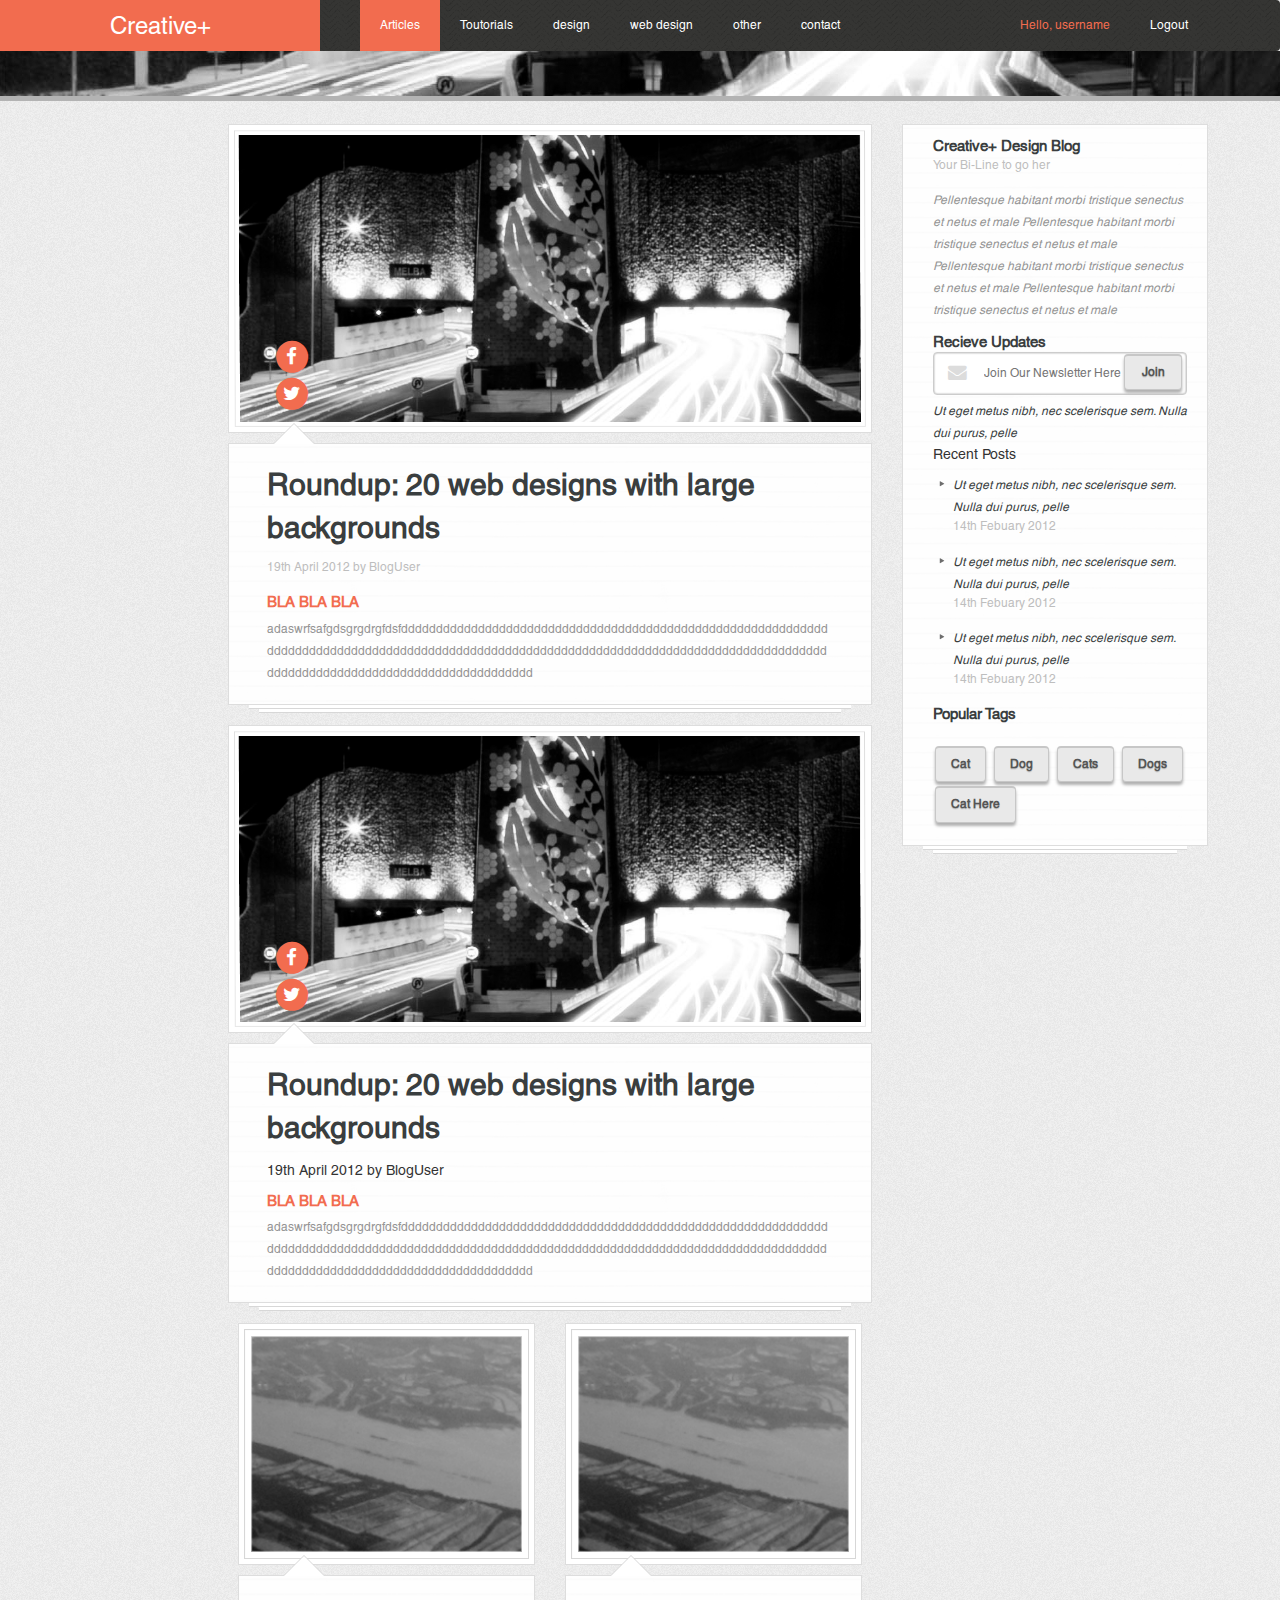
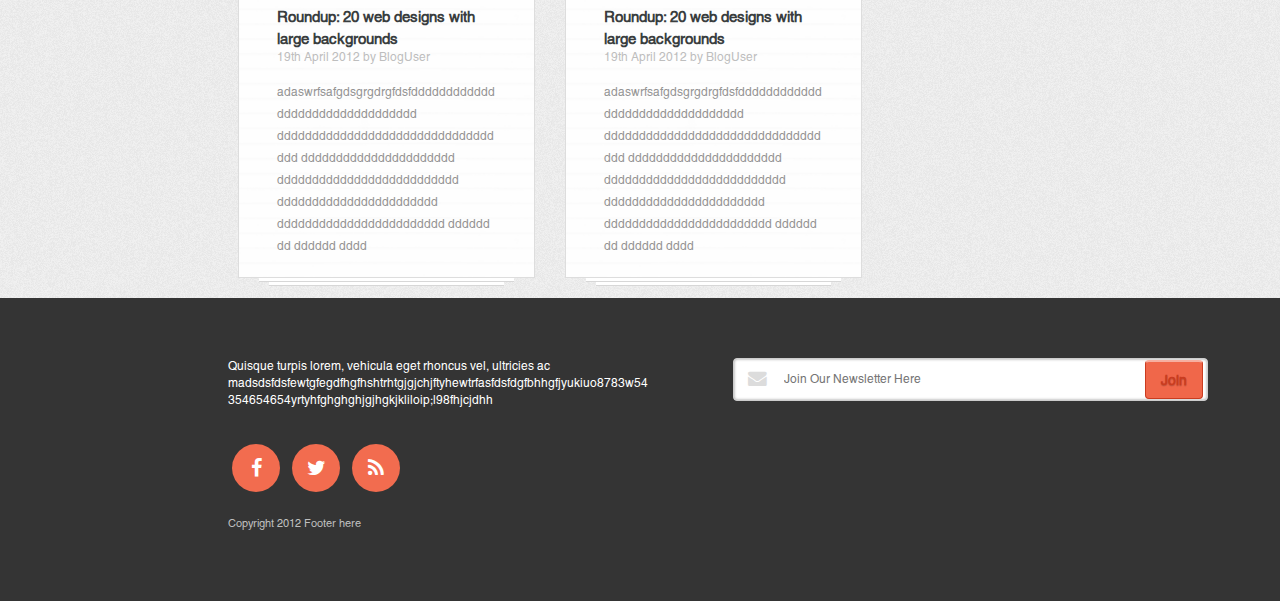
==== commit 2f863e56: "update makeup" ====
--- a/index.html
+++ b/index.html
@@ -10,7 +10,6 @@
 	<script src="https://maxcdn.bootstrapcdn.com/bootstrap/3.3.7/js/bootstrap.min.js"></script>
 	<link rel="stylesheet" href="css/fonts.css">
 	<link rel="stylesheet" href="css/comments.css">
-	<link rel="stylesheet" href="css/text.css">
 	<link rel="stylesheet" href="css/post.css">
 	<link rel="stylesheet" href="css/form.css">
 	<link rel="stylesheet" href="css/navbar.css">
@@ -53,80 +52,77 @@
 
                 <div class="container-page">
 
-                  <div class="row">
+					<div class="row">
                         <div class="col-lg-8  col-md-6 col-sm-6">
                             <div class="post">
-                               
-
-                                       
-                                            <div class="post-container">
-                                                <div class="post-header">
-                                                <div class="post-image-container">
-                                                    <img class="post-image" src="images/Layer 9 copy.png" alt="Paris">
-                                                    <div class="on-image">
-                                                        <span class="fa-stack fa-lg">
-                                                            <i class="fa fa-circle fa-stack-2x"></i>
-                                                            <i class="fa fa-facebook fa-stack-1x fa-inverse"></i>
-                                                        </span>
-                                                        <br />
-                                                        <span class="fa-stack fa-lg ">
-                                                            <i class="fa fa-circle fa-stack-2x"></i>
-                                                            <i class="fa fa-twitter fa-stack-1x fa-inverse"></i>
-                                                        </span>
-                                                    </div>
-                                                </div>
-                                                    </div>
+								<div class="post-container">
+									<div class="post-header">
+										<div class="post-image-container">
+											<img class="post-image" src="images/Layer 9 copy.png" alt="Paris">
+												<div class="on-image">
+													<span class="fa-stack fa-lg">
+														<i class="fa fa-circle fa-stack-2x"></i>
+														<i class="fa fa-facebook fa-stack-1x fa-inverse"></i>
+													</span>
+													<br />
+													<span class="fa-stack fa-lg ">
+														<i class="fa fa-circle fa-stack-2x"></i>
+														<i class="fa fa-twitter fa-stack-1x fa-inverse"></i>
+													</span>
+												</div>
+										</div>
+									</div>
                                           
-                                                <div class="post-body triangle">
+									<div class="post-body triangle">
                                                     
-                                                    <p class="big-header"> Roundup: 20 web designs with  large backgrounds</p>
-                                                    <p class="info">19th April 2012 by BlogUser</p>
-                                                    <p class="midle-orange-header">BLA BLA BLA</p>
-                                                    <div class="text">[base64]</div>
-													<div class="rectangle">
-														<div class="rectangle"></div>
-													</div>
+										<p class="big-header"> Roundup: 20 web designs with  large backgrounds</p>
+										<p class="info">19th April 2012 by BlogUser</p>
+										<p class="midle-orange-header">BLA BLA BLA</p>
+										<div class="text">[base64]</div>
+										<div class="rectangle">
+											<div class="rectangle"></div>
+										</div>
 													
-                                                </div>
+									 </div>
                                            
-                                        </div>
+								</div>
 
                                   
                               
                                        
-                                            <div class="post-container">
+								<div class="post-container">
                                              
-                                                    <div class="post-header">
-                                                    <div class="post-image-container">
-                                                        <img class="post-image" src="images/Layer 9 copy.png" alt="Paris">
-                                                        <div class="on-image">
-                                                            <span class="fa-stack fa-lg">
-                                                                <i class="fa fa-circle fa-stack-2x"></i>
-                                                                <i class="fa fa-facebook fa-stack-1x fa-inverse"></i>
-                                                            </span>
-                                                            <br />
-                                                            <span class="fa-stack fa-lg ">
-                                                                <i class="fa fa-circle fa-stack-2x"></i>
-                                                                <i class="fa fa-twitter fa-stack-1x fa-inverse"></i>
-                                                            </span>
-                                                        </div>
-                                                    </div>
-                                                       </div>                                               
+									<div class="post-header">
+										<div class="post-image-container">
+											<img class="post-image" src="images/Layer 9 copy.png" alt="Paris">
+											<div class="on-image">
+												<span class="fa-stack fa-lg">
+													<i class="fa fa-circle fa-stack-2x"></i>
+													<i class="fa fa-facebook fa-stack-1x fa-inverse"></i>
+												</span>
+												<br />
+												<span class="fa-stack fa-lg ">
+													<i class="fa fa-circle fa-stack-2x"></i>
+													<i class="fa fa-twitter fa-stack-1x fa-inverse"></i>
+												</span>
+											</div>
+										</div>
+									</div>                                               
                                                    
                                             
-                                                    <div class="post-body triangle">
-                                                        <p class="big-header"> Roundup: 20 web designs with  large backgrounds</p>
-                                                        <p class="info-">19th April 2012 by BlogUser</p>
-                                                        <p class="midle-orange-header">BLA BLA BLA</p>
-                                                        <div class="text">[base64]</div>
+									<div class="post-body triangle">
+										<p class="big-header"> Roundup: 20 web designs with  large backgrounds</p>
+										<p class="info-">19th April 2012 by BlogUser</p>
+										<p class="midle-orange-header">BLA BLA BLA</p>
+										<div class="text">[base64]</div>
                                                    
-														<div class="rectangle">
-															<div class="rectangle"></div>
-														</div>
-													 </div>
+										<div class="rectangle">
+											<div class="rectangle"></div>
+										</div>
+									</div>
                                                    
                                                
-                                            </div>
+								</div>
                                   
                             
 								  
@@ -137,10 +133,10 @@
 											<div class="bottom-post-container ">
 												
                                                         <div class="post-header">
-														<div class="post-image-container">
-															<img class="post-image" src="images/Layer 8.png" alt="Paris">
-														</div>
-                                                            </div>
+															<div class="post-image-container">
+																<img class="post-image" src="images/Layer 8.png" alt="Paris">
+															</div>
+                                                        </div>
 													
 											
 
@@ -163,10 +159,10 @@
 											<div class="bottom-post-container">
 												
                                                         <div class="post-header">
-														<div class="post-image-container">
-															<img class="post-image" src="images/Layer 8.png" alt="Paris">
+															<div class="post-image-container">
+																<img class="post-image" src="images/Layer 8.png" alt="Paris">
+															</div>
 														</div>
-                                                            </div>
 												
 												
 
@@ -186,7 +182,7 @@
 										</div>
 									</div>
 								</div>
-								</div>
+							</div>
                         </div>
                         <div class="col-lg-4 col-sm-5">
 
--- a/css/comments.css
+++ b/css/comments.css
@@ -1,5 +1,5 @@
 ﻿
-.commenctsContainer {
+.commencts-container {
 	background-image: url("../images/Shape 44.png");
 	border: 1px solid #ddd;
 	border-radius: 0px;
--- a/css/post.css
+++ b/css/post.css
@@ -170,13 +170,6 @@
     left: 68%;
 }
 
-/*.body-image-background {
-    background-image: url("../images/Shape 44.png");
-}*/
-
-.body-ligth-background {
-    background-color: #fff;
-}
 .info-list {
     padding-left:20px;
 }
@@ -195,7 +188,6 @@
 }
 
 .info-body {
-    /*margin: 0px 0px 38px 20px;*/
 	padding-left: 30px;
 	padding-top: 0px;
 	padding-right: 20px;
@@ -230,23 +222,3 @@
 }
 
 
-/*.title-on-image {
-	position: absolute; 
-	bottom: 55%;
-	max-height: 60px;
-	width: 100%; 
-}*/
-
-
-
-/*.single-post {
-}
-
-.single-post .on-image {
-	z-index:12;
-	position: absolute; 
-	bottom: 5%; 
-	left: 5%;
-	color: #f26c4f;
-}*/
-
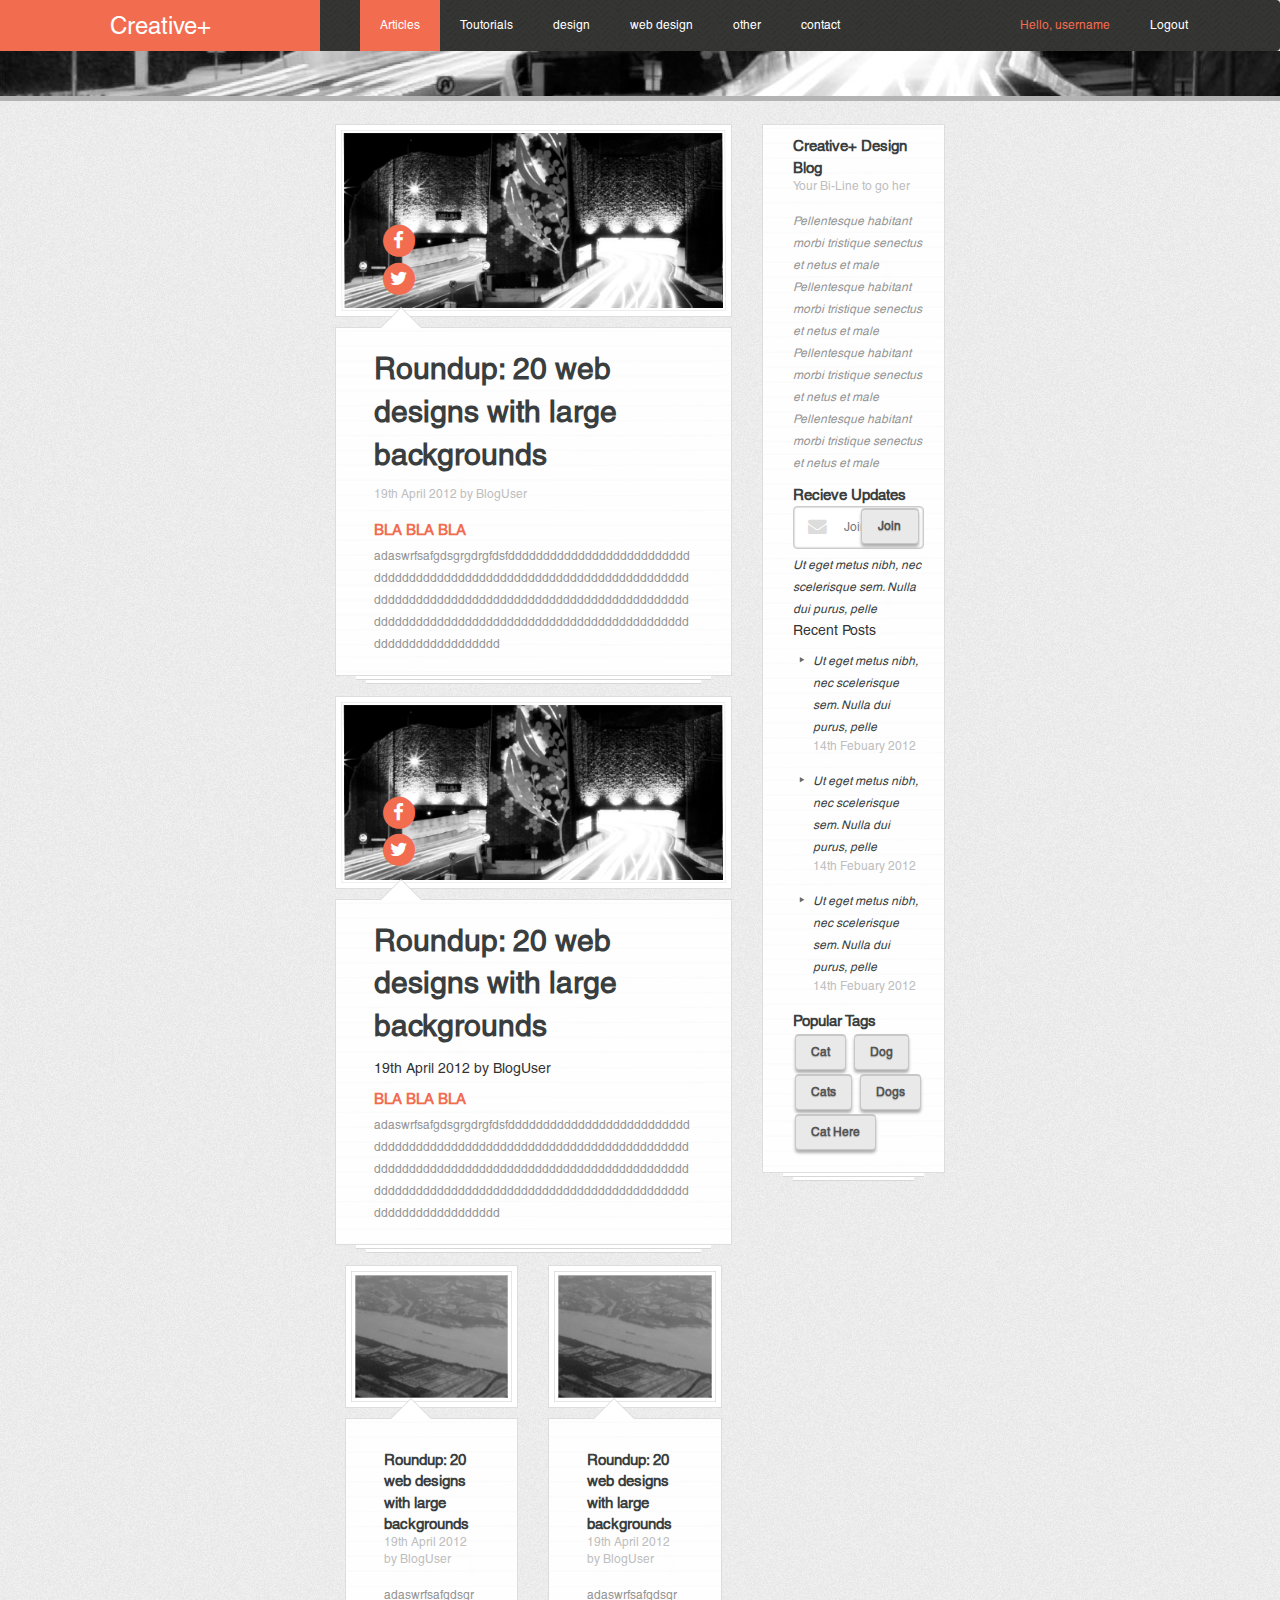
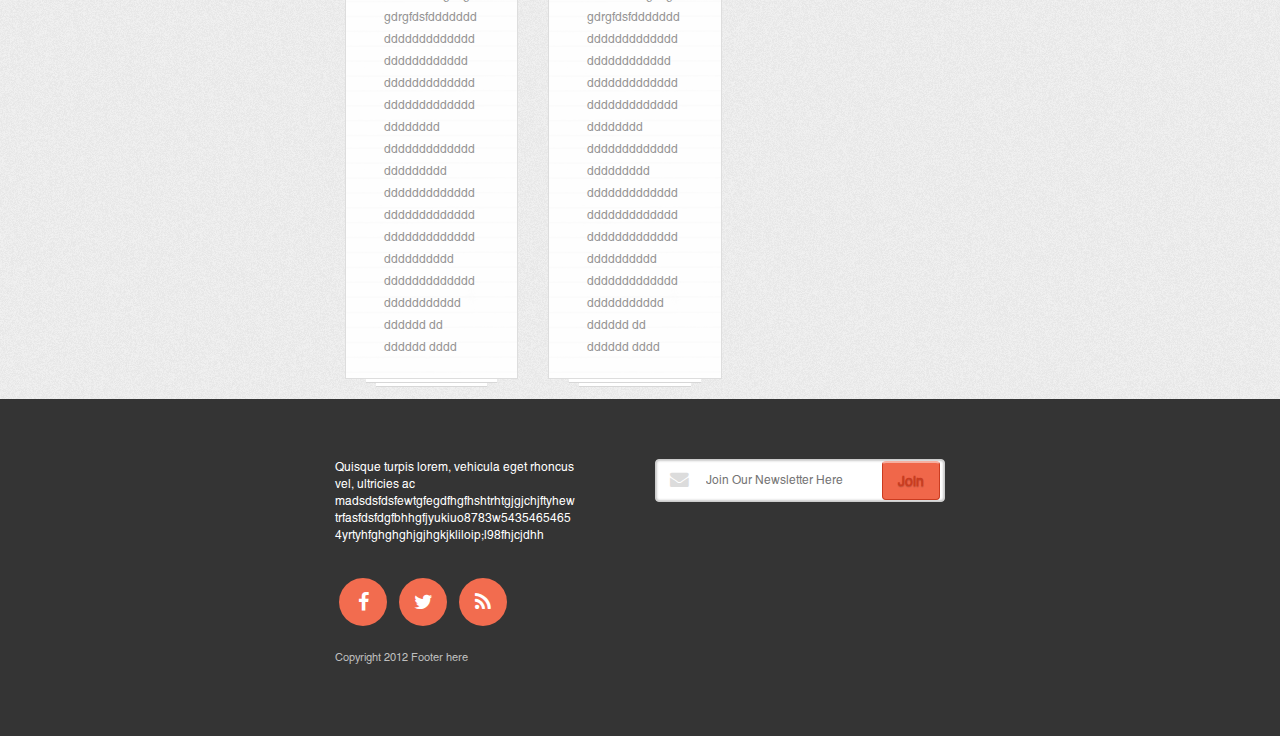
==== commit 25fa4916: "update grid" ====
--- a/index.html
+++ b/index.html
@@ -48,7 +48,7 @@
 		</div>
 
 		<div class="row">
-			<div class="col-lg-10 col-lg-offset-2 col-md-10 col-md-offset-2 col-sm-12">
+			<div class="col-lg-6 col-lg-offset-3 col-sm-12">
 
                 <div class="container-page">
 
@@ -274,7 +274,7 @@
 				<div class="footer">
 					<div class="container">
 						<div class="row">
-							<div class="col-lg-10 col-lg-offset-2 col-sm-12">
+							<div class="col-lg-6 col-lg-offset-3 col-sm-12">
 								<div class="container-page">
 									<div class="row">
 
--- a/css/comments.css
+++ b/css/comments.css
@@ -63,4 +63,4 @@
 .comments .replies { 
 	margin-bottom: 7px; 
 	padding-left:0;
-}
+}--- a/css/post.css
+++ b/css/post.css
@@ -55,6 +55,8 @@
 	bottom: 55%;
 	max-height: 60px;
 	width: 100%; 
+	padding-left: 5px;
+	padding-right: 5px;
 }
 
 
@@ -134,91 +136,3 @@
 
 
 
-
-
-
-
-.info-box {
-    width:100%;
-	position:relative;
-}
-
-.info-input {
-	font-size: 11px;
-	width: 100%;
-	box-shadow: inset 0 0 5px #dfdfdf;
-	margin: 10px 20px 10px 0px;
-	display: inline-block;
-	border: 1px solid #ccc;
-	border-radius: 4px;
-	box-sizing: border-box;
-	position: relative;
-	padding: 12px 30px;
-}
-
-
-.icon-on-input {
-	top: 19px;
-    position: absolute;
-    z-index: 2;
-    left: 8px;
-}
-
-.info-form-button-container {
-	position: absolute; 
-	top:13px;
-    left: 68%;
-}
-
-.info-list {
-    padding-left:20px;
-}
-
- 
-.treangle-list-style {
-	 list-style: url("../images/Shape 32.png");
-}
-
-.tags-list {
-	margin-top: 20px;
-}
-
-.button-margin {
-	margin: 2px;
-}
-
-.info-body {
-	padding-left: 30px;
-	padding-top: 0px;
-	padding-right: 20px;
-	padding-bottom: 20px;
-	border: 0px;
-	border: 1px solid #ddd;
-	width: 100%;
-	position: relative; 
-}
-
-
-
-.under-body {
-	position: relative;
-	width: 100%;
-}
-
-.under-body-two {
-	position: absolute; 
-	bottom:-3px;
-	padding: 0 20px 0 20px;
-	width: 100%;
-	z-index: -1;
-}
-
-.under-body-three {
-	position: absolute;
-	bottom: -6px;
-	padding: 0 40px 0 40px;
-	width: 100%;
-	z-index: -2;
-}
-
-
--- a/css/subpost.css
+++ b/css/subpost.css
@@ -91,4 +91,8 @@
 	box-sizing: border-box; 
 }
 
+.subpost .button-margin {
+	margin: 2px;
+}
 
+
